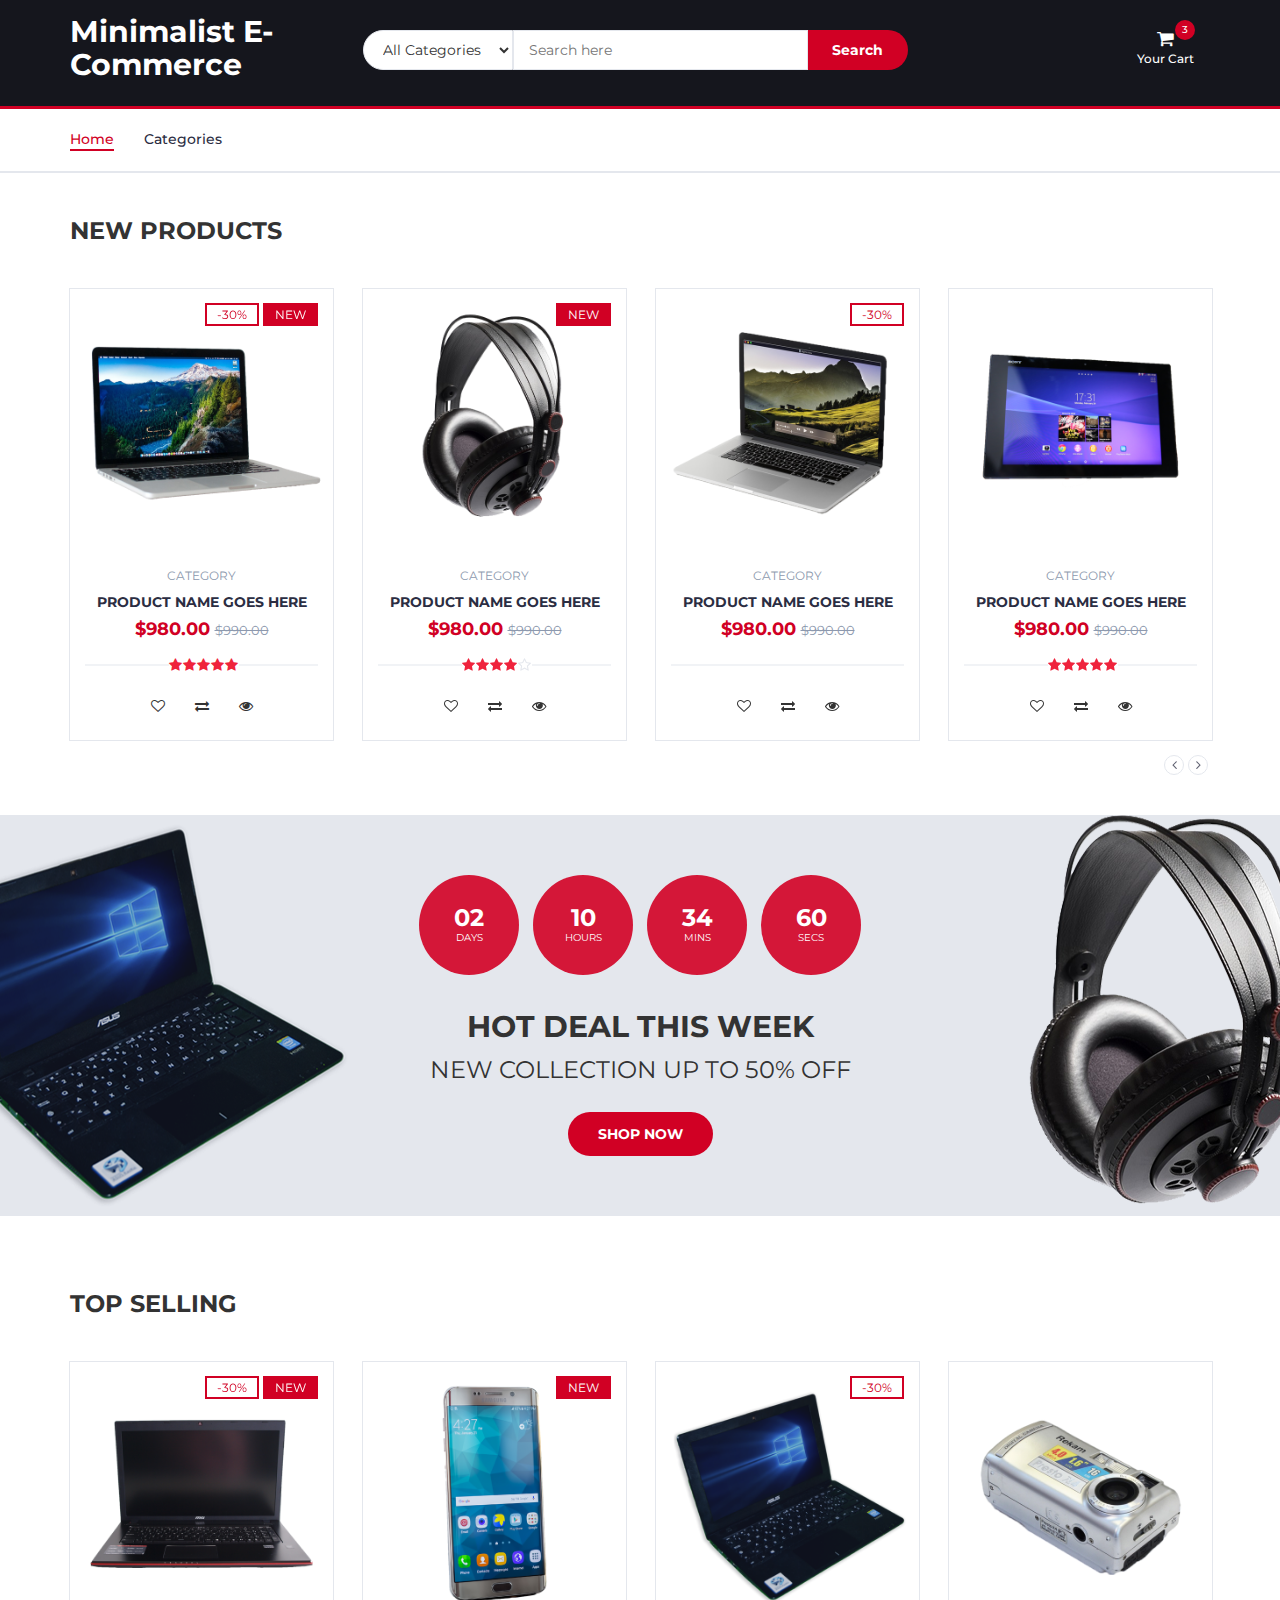
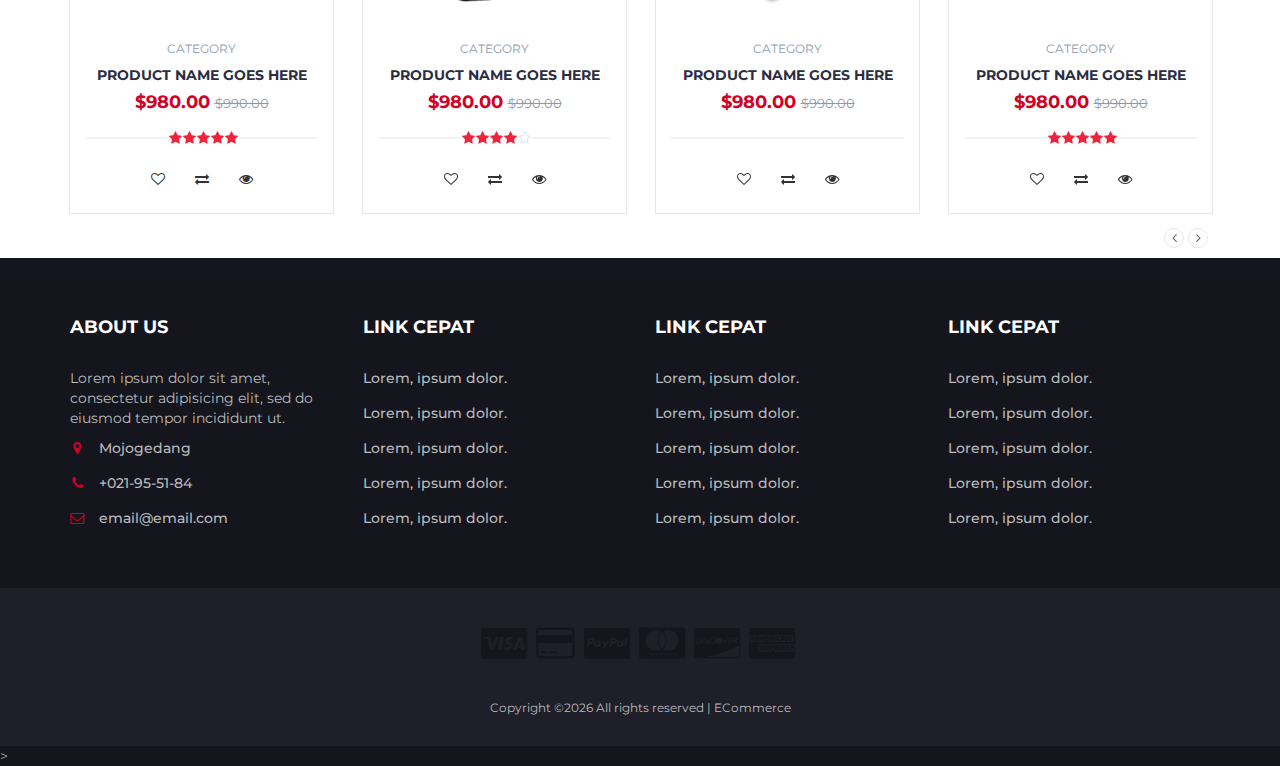
==== index.html @ a1a77f67 "Initial Projeect" ====
<!DOCTYPE html>
<html lang="en">
	<head>
		<meta charset="utf-8">
		<meta http-equiv="X-UA-Compatible" content="IE=edge">
		<meta name="viewport" content="width=device-width, initial-scale=1">
		<title>E-Commerce Web</title>
		<link href="https://fonts.googleapis.com/css?family=Montserrat:400,500,700" rel="stylesheet">
		<link type="text/css" rel="stylesheet" href="css/bootstrap.min.css"/>
		<link type="text/css" rel="stylesheet" href="css/slick.css"/>
		<link type="text/css" rel="stylesheet" href="css/slick-theme.css"/>
		<link type="text/css" rel="stylesheet" href="css/nouislider.min.css"/>
		<link rel="stylesheet" href="css/font-awesome.min.css">
		<link type="text/css" rel="stylesheet" href="css/style.css"/>
  </head>
	<body>
		<header>
			<div id="header">
				<div class="container">
					<div class="row">
						<div class="col-md-3">
							<div class="header-logo">
								<a href="#" class="logo text-white" style="color: white;">
										<h2 class="text-white">Minimalist E-Commerce</h2>
								</a>
							</div>
						</div>
						<div class="col-md-6">
							<div class="header-search">
								<form>
									<select class="input-select">
										<option value="0">All Categories</option>
										<option value="1">Category 01</option>
										<option value="1">Category 02</option>
									</select>
									<input class="input" placeholder="Search here">
									<button class="search-btn">Search</button>
								</form>
							</div>
						</div>

						<div class="col-md-3 clearfix">
							<div class="header-ctn">
								<!-- Cart -->
								<div class="dropdown">
									<a class="dropdown-toggle" data-toggle="dropdown" aria-expanded="true">
										<i class="fa fa-shopping-cart"></i>
										<span>Your Cart</span>
										<div class="qty">3</div>
									</a>
									<div class="cart-dropdown">
										<div class="cart-list">
											<div class="product-widget">
												<div class="product-img">
													<img src="./img/product01.png" alt="">
												</div>
												<div class="product-body">
													<h3 class="product-name"><a href="#">product name goes here</a></h3>
													<h4 class="product-price"><span class="qty">1x</span>$980.00</h4>
												</div>
												<button class="delete"><i class="fa fa-close"></i></button>
											</div>

											<div class="product-widget">
												<div class="product-img">
													<img src="./img/product02.png" alt="">
												</div>
												<div class="product-body">
													<h3 class="product-name"><a href="#">product name goes here</a></h3>
													<h4 class="product-price"><span class="qty">3x</span>$980.00</h4>
												</div>
												<button class="delete"><i class="fa fa-close"></i></button>
											</div>
										</div>
										<div class="cart-summary">
											<small>3 Item(s) selected</small>
											<h5>SUBTOTAL: $2940.00</h5>
										</div>
										<div class="cart-btns">
											<a href="#">View Cart</a>
											<a href="#">Checkout  <i class="fa fa-arrow-circle-right"></i></a>
										</div>
									</div>
								</div>
								<div class="menu-toggle">
									<a href="#">
										<i class="fa fa-bars"></i>
										<span>Menu</span>
									</a>
								</div>
							</div>
						</div>
					</div>
				</div>
			</div>
		</header>


		<nav id="navigation">
			<div class="container">
				<div id="responsive-nav">
					<ul class="main-nav nav navbar-nav">
						<li class="active"><a href="#">Home</a></li>
						<li><a href="#">Categories</a></li>
					</ul>
				</div>
			</div>
		</nav>
		<div class="section">
			<div class="container">
				<div class="row">
				<div class="col-md-12">
						<div class="section-title">
							<h3 class="title">New Products</h3>
						</div>
					</div>
					<div class="col-md-12">
						<div class="row">
							<div class="products-tabs">
								<div id="tab1" class="tab-pane active">
									<div class="products-slick" data-nav="#slick-nav-1">
										<div class="product">
											<div class="product-img">
												<img src="./img/product01.png" alt="">
												<div class="product-label">
													<span class="sale">-30%</span>
													<span class="new">NEW</span>
												</div>
											</div>
											<div class="product-body">
												<p class="product-category">Category</p>
												<h3 class="product-name"><a href="#">product name goes here</a></h3>
												<h4 class="product-price">$980.00 <del class="product-old-price">$990.00</del></h4>
												<div class="product-rating">
													<i class="fa fa-star"></i>
													<i class="fa fa-star"></i>
													<i class="fa fa-star"></i>
													<i class="fa fa-star"></i>
													<i class="fa fa-star"></i>
												</div>
												<div class="product-btns">
													<button class="add-to-wishlist"><i class="fa fa-heart-o"></i><span class="tooltipp">add to wishlist</span></button>
													<button class="add-to-compare"><i class="fa fa-exchange"></i><span class="tooltipp">add to compare</span></button>
													<button class="quick-view"><i class="fa fa-eye"></i><span class="tooltipp">quick view</span></button>
												</div>
											</div>
											<div class="add-to-cart">
												<button class="add-to-cart-btn"><i class="fa fa-shopping-cart"></i> add to cart</button>
											</div>
										</div>
										<!-- /product -->

										<!-- product -->
										<div class="product">
											<div class="product-img">
												<img src="./img/product02.png" alt="">
												<div class="product-label">
													<span class="new">NEW</span>
												</div>
											</div>
											<div class="product-body">
												<p class="product-category">Category</p>
												<h3 class="product-name"><a href="#">product name goes here</a></h3>
												<h4 class="product-price">$980.00 <del class="product-old-price">$990.00</del></h4>
												<div class="product-rating">
													<i class="fa fa-star"></i>
													<i class="fa fa-star"></i>
													<i class="fa fa-star"></i>
													<i class="fa fa-star"></i>
													<i class="fa fa-star-o"></i>
												</div>
												<div class="product-btns">
													<button class="add-to-wishlist"><i class="fa fa-heart-o"></i><span class="tooltipp">add to wishlist</span></button>
													<button class="add-to-compare"><i class="fa fa-exchange"></i><span class="tooltipp">add to compare</span></button>
													<button class="quick-view"><i class="fa fa-eye"></i><span class="tooltipp">quick view</span></button>
												</div>
											</div>
											<div class="add-to-cart">
												<button class="add-to-cart-btn"><i class="fa fa-shopping-cart"></i> add to cart</button>
											</div>
										</div>
										<!-- /product -->

										<!-- product -->
										<div class="product">
											<div class="product-img">
												<img src="./img/product03.png" alt="">
												<div class="product-label">
													<span class="sale">-30%</span>
												</div>
											</div>
											<div class="product-body">
												<p class="product-category">Category</p>
												<h3 class="product-name"><a href="#">product name goes here</a></h3>
												<h4 class="product-price">$980.00 <del class="product-old-price">$990.00</del></h4>
												<div class="product-rating">
												</div>
												<div class="product-btns">
													<button class="add-to-wishlist"><i class="fa fa-heart-o"></i><span class="tooltipp">add to wishlist</span></button>
													<button class="add-to-compare"><i class="fa fa-exchange"></i><span class="tooltipp">add to compare</span></button>
													<button class="quick-view"><i class="fa fa-eye"></i><span class="tooltipp">quick view</span></button>
												</div>
											</div>
											<div class="add-to-cart">
												<button class="add-to-cart-btn"><i class="fa fa-shopping-cart"></i> add to cart</button>
											</div>
										</div>
										<!-- /product -->

										<!-- product -->
										<div class="product">
											<div class="product-img">
												<img src="./img/product04.png" alt="">
											</div>
											<div class="product-body">
												<p class="product-category">Category</p>
												<h3 class="product-name"><a href="#">product name goes here</a></h3>
												<h4 class="product-price">$980.00 <del class="product-old-price">$990.00</del></h4>
												<div class="product-rating">
													<i class="fa fa-star"></i>
													<i class="fa fa-star"></i>
													<i class="fa fa-star"></i>
													<i class="fa fa-star"></i>
													<i class="fa fa-star"></i>
												</div>
												<div class="product-btns">
													<button class="add-to-wishlist"><i class="fa fa-heart-o"></i><span class="tooltipp">add to wishlist</span></button>
													<button class="add-to-compare"><i class="fa fa-exchange"></i><span class="tooltipp">add to compare</span></button>
													<button class="quick-view"><i class="fa fa-eye"></i><span class="tooltipp">quick view</span></button>
												</div>
											</div>
											<div class="add-to-cart">
												<button class="add-to-cart-btn"><i class="fa fa-shopping-cart"></i> add to cart</button>
											</div>
										</div>
										<!-- /product -->

										<!-- product -->
										<div class="product">
											<div class="product-img">
												<img src="./img/product05.png" alt="">
											</div>
											<div class="product-body">
												<p class="product-category">Category</p>
												<h3 class="product-name"><a href="#">product name goes here</a></h3>
												<h4 class="product-price">$980.00 <del class="product-old-price">$990.00</del></h4>
												<div class="product-rating">
													<i class="fa fa-star"></i>
													<i class="fa fa-star"></i>
													<i class="fa fa-star"></i>
													<i class="fa fa-star"></i>
													<i class="fa fa-star"></i>
												</div>
												<div class="product-btns">
													<button class="add-to-wishlist"><i class="fa fa-heart-o"></i><span class="tooltipp">add to wishlist</span></button>
													<button class="add-to-compare"><i class="fa fa-exchange"></i><span class="tooltipp">add to compare</span></button>
													<button class="quick-view"><i class="fa fa-eye"></i><span class="tooltipp">quick view</span></button>
												</div>
											</div>
											<div class="add-to-cart">
												<button class="add-to-cart-btn"><i class="fa fa-shopping-cart"></i> add to cart</button>
											</div>
										</div>
										<!-- /product -->
									</div>
									<div id="slick-nav-1" class="products-slick-nav"></div>
								</div>
							</div>
						</div>
					</div>
				</div>
			</div>
		</div>
		<!-- /SECTION -->

		<div id="hot-deal" class="section">
			<div class="container">
				<!-- row -->
				<div class="row">
					<div class="col-md-12">
						<div class="hot-deal">
							<ul class="hot-deal-countdown">
								<li>
									<div>
										<h3>02</h3>
										<span>Days</span>
									</div>
								</li>
								<li>
									<div>
										<h3>10</h3>
										<span>Hours</span>
									</div>
								</li>
								<li>
									<div>
										<h3>34</h3>
										<span>Mins</span>
									</div>
								</li>
								<li>
									<div>
										<h3>60</h3>
										<span>Secs</span>
									</div>
								</li>
							</ul>
							<h2 class="text-uppercase">hot deal this week</h2>
							<p>New Collection Up to 50% OFF</p>
							<a class="primary-btn cta-btn" href="#">Shop now</a>
						</div>
					</div>
				</div>
			</div>
			</div>
	
		<div class="section">
			<div class="container">
				<div class="row">
				<div class="col-md-12">
						<div class="section-title">
							<h3 class="title">Top selling</h3>
						</div>
					</div>
					<div class="col-md-12">
						<div class="row">
							<div class="products-tabs">
								<!-- tab -->
								<div id="tab2" class="tab-pane fade in active">
									<div class="products-slick" data-nav="#slick-nav-2">
										<!-- product -->
										<div class="product">
											<div class="product-img">
												<img src="./img/product06.png" alt="">
												<div class="product-label">
													<span class="sale">-30%</span>
													<span class="new">NEW</span>
												</div>
											</div>
											<div class="product-body">
												<p class="product-category">Category</p>
												<h3 class="product-name"><a href="#">product name goes here</a></h3>
												<h4 class="product-price">$980.00 <del class="product-old-price">$990.00</del></h4>
												<div class="product-rating">
													<i class="fa fa-star"></i>
													<i class="fa fa-star"></i>
													<i class="fa fa-star"></i>
													<i class="fa fa-star"></i>
													<i class="fa fa-star"></i>
												</div>
												<div class="product-btns">
													<button class="add-to-wishlist"><i class="fa fa-heart-o"></i><span class="tooltipp">add to wishlist</span></button>
													<button class="add-to-compare"><i class="fa fa-exchange"></i><span class="tooltipp">add to compare</span></button>
													<button class="quick-view"><i class="fa fa-eye"></i><span class="tooltipp">quick view</span></button>
												</div>
											</div>
											<div class="add-to-cart">
												<button class="add-to-cart-btn"><i class="fa fa-shopping-cart"></i> add to cart</button>
											</div>
										</div>
										<!-- /product -->

										<!-- product -->
										<div class="product">
											<div class="product-img">
												<img src="./img/product07.png" alt="">
												<div class="product-label">
													<span class="new">NEW</span>
												</div>
											</div>
											<div class="product-body">
												<p class="product-category">Category</p>
												<h3 class="product-name"><a href="#">product name goes here</a></h3>
												<h4 class="product-price">$980.00 <del class="product-old-price">$990.00</del></h4>
												<div class="product-rating">
													<i class="fa fa-star"></i>
													<i class="fa fa-star"></i>
													<i class="fa fa-star"></i>
													<i class="fa fa-star"></i>
													<i class="fa fa-star-o"></i>
												</div>
												<div class="product-btns">
													<button class="add-to-wishlist"><i class="fa fa-heart-o"></i><span class="tooltipp">add to wishlist</span></button>
													<button class="add-to-compare"><i class="fa fa-exchange"></i><span class="tooltipp">add to compare</span></button>
													<button class="quick-view"><i class="fa fa-eye"></i><span class="tooltipp">quick view</span></button>
												</div>
											</div>
											<div class="add-to-cart">
												<button class="add-to-cart-btn"><i class="fa fa-shopping-cart"></i> add to cart</button>
											</div>
										</div>
										<!-- /product -->

										<!-- product -->
										<div class="product">
											<div class="product-img">
												<img src="./img/product08.png" alt="">
												<div class="product-label">
													<span class="sale">-30%</span>
												</div>
											</div>
											<div class="product-body">
												<p class="product-category">Category</p>
												<h3 class="product-name"><a href="#">product name goes here</a></h3>
												<h4 class="product-price">$980.00 <del class="product-old-price">$990.00</del></h4>
												<div class="product-rating">
												</div>
												<div class="product-btns">
													<button class="add-to-wishlist"><i class="fa fa-heart-o"></i><span class="tooltipp">add to wishlist</span></button>
													<button class="add-to-compare"><i class="fa fa-exchange"></i><span class="tooltipp">add to compare</span></button>
													<button class="quick-view"><i class="fa fa-eye"></i><span class="tooltipp">quick view</span></button>
												</div>
											</div>
											<div class="add-to-cart">
												<button class="add-to-cart-btn"><i class="fa fa-shopping-cart"></i> add to cart</button>
											</div>
										</div>
										<!-- /product -->

										<!-- product -->
										<div class="product">
											<div class="product-img">
												<img src="./img/product09.png" alt="">
											</div>
											<div class="product-body">
												<p class="product-category">Category</p>
												<h3 class="product-name"><a href="#">product name goes here</a></h3>
												<h4 class="product-price">$980.00 <del class="product-old-price">$990.00</del></h4>
												<div class="product-rating">
													<i class="fa fa-star"></i>
													<i class="fa fa-star"></i>
													<i class="fa fa-star"></i>
													<i class="fa fa-star"></i>
													<i class="fa fa-star"></i>
												</div>
												<div class="product-btns">
													<button class="add-to-wishlist"><i class="fa fa-heart-o"></i><span class="tooltipp">add to wishlist</span></button>
													<button class="add-to-compare"><i class="fa fa-exchange"></i><span class="tooltipp">add to compare</span></button>
													<button class="quick-view"><i class="fa fa-eye"></i><span class="tooltipp">quick view</span></button>
												</div>
											</div>
											<div class="add-to-cart">
												<button class="add-to-cart-btn"><i class="fa fa-shopping-cart"></i> add to cart</button>
											</div>
										</div>
										<!-- /product -->

										<!-- product -->
										<div class="product">
											<div class="product-img">
												<img src="./img/product01.png" alt="">
											</div>
											<div class="product-body">
												<p class="product-category">Category</p>
												<h3 class="product-name"><a href="#">product name goes here</a></h3>
												<h4 class="product-price">$980.00 <del class="product-old-price">$990.00</del></h4>
												<div class="product-rating">
													<i class="fa fa-star"></i>
													<i class="fa fa-star"></i>
													<i class="fa fa-star"></i>
													<i class="fa fa-star"></i>
													<i class="fa fa-star"></i>
												</div>
												<div class="product-btns">
													<button class="add-to-wishlist"><i class="fa fa-heart-o"></i><span class="tooltipp">add to wishlist</span></button>
													<button class="add-to-compare"><i class="fa fa-exchange"></i><span class="tooltipp">add to compare</span></button>
													<button class="quick-view"><i class="fa fa-eye"></i><span class="tooltipp">quick view</span></button>
												</div>
											</div>
											<div class="add-to-cart">
												<button class="add-to-cart-btn"><i class="fa fa-shopping-cart"></i> add to cart</button>
											</div>
										</div>
									</div>
									<div id="slick-nav-2" class="products-slick-nav"></div>
								</div>
							</div>
						</div>
					</div>
				</div>
			</div>
		</div>
	

		<!-- FOOTER -->
		<footer id="footer">
			<div class="section">
				<div class="container">
					<div class="row">
						<div class="col-md-3 col-xs-6">
							<div class="footer">
								<h3 class="footer-title">About Us</h3>
								<p>Lorem ipsum dolor sit amet, consectetur adipisicing elit, sed do eiusmod tempor incididunt ut.</p>
								<ul class="footer-links">
									<li><a href="#"><i class="fa fa-map-marker"></i>Mojogedang</a></li>
									<li><a href="#"><i class="fa fa-phone"></i>+021-95-51-84</a></li>
									<li><a href="#"><i class="fa fa-envelope-o"></i>email@email.com</a></li>
								</ul>
							</div>
						</div>

						<div class="col-md-3 col-xs-6">
							<div class="footer">
								<h3 class="footer-title">Link Cepat</h3>
								<ul class="footer-links">
									<li><a href="#">Lorem, ipsum dolor.</a></li>
									<li><a href="#">Lorem, ipsum dolor.</a></li>
									<li><a href="#">Lorem, ipsum dolor.</a></li>
									<li><a href="#">Lorem, ipsum dolor.</a></li>
									<li><a href="#">Lorem, ipsum dolor.</a></li>
								</ul>
							</div>
						</div>

						<div class="clearfix visible-xs"></div>

						<div class="col-md-3 col-xs-6">
							<div class="footer">
								<h3 class="footer-title">Link Cepat</h3>
								<ul class="footer-links">
									<li><a href="#">Lorem, ipsum dolor.</a></li>
									<li><a href="#">Lorem, ipsum dolor.</a></li>
									<li><a href="#">Lorem, ipsum dolor.</a></li>
									<li><a href="#">Lorem, ipsum dolor.</a></li>
									<li><a href="#">Lorem, ipsum dolor.</a></li>
								</ul>
							</div>
						</div>

						<div class="col-md-3 col-xs-6">
							<div class="footer">
								<h3 class="footer-title">Link Cepat</h3>
								<ul class="footer-links">
									<li><a href="#">Lorem, ipsum dolor.</a></li>
									<li><a href="#">Lorem, ipsum dolor.</a></li>
									<li><a href="#">Lorem, ipsum dolor.</a></li>
									<li><a href="#">Lorem, ipsum dolor.</a></li>
									<li><a href="#">Lorem, ipsum dolor.</a></li>
								</ul>
							</div>
						</div>
					</div>
				</div>
				</div>
			<div id="bottom-footer" class="section">
				<div class="container">
					<div class="row">
						<div class="col-md-12 text-center">
							<ul class="footer-payments">
								<li><a href="#"><i class="fa fa-cc-visa"></i></a></li>
								<li><a href="#"><i class="fa fa-credit-card"></i></a></li>
								<li><a href="#"><i class="fa fa-cc-paypal"></i></a></li>
								<li><a href="#"><i class="fa fa-cc-mastercard"></i></a></li>
								<li><a href="#"><i class="fa fa-cc-discover"></i></a></li>
								<li><a href="#"><i class="fa fa-cc-amex"></i></a></li>
							</ul>
							<span class="copyright">
								Copyright &copy;<script>document.write(new Date().getFullYear());</script> All rights reserved | ECommerce</a>
							</span>
						</div>
					</div>
				</div>
			</div>>
		</footer>
	
		<!-- jQuery Plugins -->
		<script src="js/jquery.min.js"></script>
		<script src="js/bootstrap.min.js"></script>
		<script src="js/slick.min.js"></script>
		<script src="js/nouislider.min.js"></script>
		<script src="js/jquery.zoom.min.js"></script>
		<script src="js/main.js"></script>
	</body>
</html>
---- css/nouislider.min.css ----
/*! nouislider - 10.0.0 - 2017-05-28 14:52:48 */.noUi-target,.noUi-target *{-webkit-touch-callout:none;-webkit-tap-highlight-color:transparent;-webkit-user-select:none;-ms-touch-action:none;touch-action:none;-ms-user-select:none;-moz-user-select:none;user-select:none;-moz-box-sizing:border-box;box-sizing:border-box}.noUi-target{position:relative;direction:ltr}.noUi-base{width:100%;height:100%;position:relative;z-index:1}.noUi-connect{position:absolute;right:0;top:0;left:0;bottom:0}.noUi-origin{position:absolute;height:0;width:0}.noUi-handle{position:relative;z-index:1}.noUi-state-tap .noUi-connect,.noUi-state-tap .noUi-origin{-webkit-transition:top .3s,right .3s,bottom .3s,left .3s;transition:top .3s,right .3s,bottom .3s,left .3s}.noUi-state-drag *{cursor:inherit!important}.noUi-base,.noUi-handle{-webkit-transform:translate3d(0,0,0);transform:translate3d(0,0,0)}.noUi-horizontal{height:18px}.noUi-horizontal .noUi-handle{width:34px;height:28px;left:-17px;top:-6px}.noUi-vertical{width:18px}.noUi-vertical .noUi-handle{width:28px;height:34px;left:-6px;top:-17px}.noUi-target{background:#FAFAFA;border-radius:4px;border:1px solid #D3D3D3;box-shadow:inset 0 1px 1px #F0F0F0,0 3px 6px -5px #BBB}.noUi-connect{background:#3FB8AF;border-radius:4px;box-shadow:inset 0 0 3px rgba(51,51,51,.45);-webkit-transition:background 450ms;transition:background 450ms}.noUi-draggable{cursor:ew-resize}.noUi-vertical .noUi-draggable{cursor:ns-resize}.noUi-handle{border:1px solid #D9D9D9;border-radius:3px;background:#FFF;cursor:default;box-shadow:inset 0 0 1px #FFF,inset 0 1px 7px #EBEBEB,0 3px 6px -3px #BBB}.noUi-active{box-shadow:inset 0 0 1px #FFF,inset 0 1px 7px #DDD,0 3px 6px -3px #BBB}.noUi-handle:after,.noUi-handle:before{content:"";display:block;position:absolute;height:14px;width:1px;background:#E8E7E6;left:14px;top:6px}.noUi-handle:after{left:17px}.noUi-vertical .noUi-handle:after,.noUi-vertical .noUi-handle:before{width:14px;height:1px;left:6px;top:14px}.noUi-vertical .noUi-handle:after{top:17px}[disabled] .noUi-connect{background:#B8B8B8}[disabled] .noUi-handle,[disabled].noUi-handle,[disabled].noUi-target{cursor:not-allowed}.noUi-pips,.noUi-pips *{-moz-box-sizing:border-box;box-sizing:border-box}.noUi-pips{position:absolute;color:#999}.noUi-value{position:absolute;white-space:nowrap;text-align:center}.noUi-value-sub{color:#ccc;font-size:10px}.noUi-marker{position:absolute;background:#CCC}.noUi-marker-large,.noUi-marker-sub{background:#AAA}.noUi-pips-horizontal{padding:10px 0;height:80px;top:100%;left:0;width:100%}.noUi-value-horizontal{-webkit-transform:translate3d(-50%,50%,0);transform:translate3d(-50%,50%,0)}.noUi-marker-horizontal.noUi-marker{margin-left:-1px;width:2px;height:5px}.noUi-marker-horizontal.noUi-marker-sub{height:10px}.noUi-marker-horizontal.noUi-marker-large{height:15px}.noUi-pips-vertical{padding:0 10px;height:100%;top:0;left:100%}.noUi-value-vertical{-webkit-transform:translate3d(0,50%,0);transform:translate3d(0,50%,0);padding-left:25px}.noUi-marker-vertical.noUi-marker{width:5px;height:2px;margin-top:-1px}.noUi-marker-vertical.noUi-marker-sub{width:10px}.noUi-marker-vertical.noUi-marker-large{width:15px}.noUi-tooltip{display:block;position:absolute;border:1px solid #D9D9D9;border-radius:3px;background:#fff;color:#000;padding:5px;text-align:center;white-space:nowrap}.noUi-horizontal .noUi-tooltip{-webkit-transform:translate(-50%,0);transform:translate(-50%,0);left:50%;bottom:120%}.noUi-vertical .noUi-tooltip{-webkit-transform:translate(0,-50%);transform:translate(0,-50%);top:50%;right:120%}
---- css/style.css ----
body {
  font-family: 'Montserrat', sans-serif;
  font-weight: 400;
  color: #333;
}

h1, h2, h3, h4, h5, h6 {
  /* color: #2B2D42; */
  font-weight: 700;
  margin: 0 0 10px;
}

a {
  color: #2B2D42;
  font-weight: 500;
  -webkit-transition: 0.2s color;
  transition: 0.2s color;
}

a:hover, a:focus {
  color: #D10024;
  text-decoration: none;
  outline: none;
}

ul, ol {
  margin: 0;
  padding: 0;
  list-style: none
}

.primary-btn {
  display: inline-block;
  padding: 12px 30px;
  background-color: #D10024;
  border: none;
  border-radius: 40px;
  color: #FFF;
  text-transform: uppercase;
  font-weight: 700;
  text-align: center;
  -webkit-transition: 0.2s all;
  transition: 0.2s all;
}

.primary-btn:hover, .primary-btn:focus {
  opacity: 0.9;
  color: #FFF;
}

.input {
  height: 40px;
  padding: 0px 15px;
  border: 1px solid #E4E7ED;
  background-color: #FFF;
  width: 100%;
}

textarea.input {
  padding: 15px;
  min-height: 90px;
}

/*-- Number input --*/

.input-number {
  position: relative;
}

.input-number input[type="number"]::-webkit-inner-spin-button, .input-number input[type="number"]::-webkit-outer-spin-button {
  -webkit-appearance: none;
  margin: 0;
}

.input-number input[type="number"] {
  -moz-appearance: textfield;
  height: 40px;
  width: 100%;
  border: 1px solid #E4E7ED;
  background-color: #FFF;
  padding: 0px 35px 0px 15px;
}

.input-number .qty-up, .input-number .qty-down {
  position: absolute;
  display: block;
  width: 20px;
  height: 20px;
  border: 1px solid #E4E7ED;
  background-color: #FFF;
  text-align: center;
  font-weight: 700;
  cursor: pointer;
  -webkit-user-select: none;
  -moz-user-select: none;
  -ms-user-select: none;
  user-select: none;
}

.input-number .qty-up {
  right: 0;
  top: 0;
  border-bottom: 0px;
}

.input-number .qty-down {
  right: 0;
  bottom: 0;
}

.input-number .qty-up:hover, .input-number .qty-down:hover {
  background-color: #E4E7ED;
  color: #D10024;
}

/*-- Select input --*/

.input-select {
  padding: 0px 15px;
  background: #FFF;
  border: 1px solid #E4E7ED;
  height: 40px;
}

/*-- checkbox & radio input --*/

.input-radio, .input-checkbox {
  position: relative;
  display: block;
}

.input-radio input[type="radio"]:not(:checked), .input-radio input[type="radio"]:checked, .input-checkbox input[type="checkbox"]:not(:checked), .input-checkbox input[type="checkbox"]:checked {
  position: absolute;
  margin-left: -9999px;
  visibility: hidden;
}

.input-radio label, .input-checkbox label {
  font-weight: 500;
  min-height: 20px;
  padding-left: 20px;
  margin-bottom: 5px;
  cursor: pointer;
}

.input-radio input[type="radio"]+label span, .input-checkbox input[type="checkbox"]+label span {
  position: absolute;
  left: 0px;
  top: 4px;
  width: 14px;
  height: 14px;
  border: 2px solid #E4E7ED;
  background: #FFF;
}

.input-radio input[type="radio"]+label span {
  border-radius: 50%;
}

.input-radio input[type="radio"]+label span:after {
  content: "";
  position: absolute;
  left: 50%;
  top: 50%;
  -webkit-transform: translate(-50%, -50%) scale(0);
  -ms-transform: translate(-50%, -50%) scale(0);
  transform: translate(-50%, -50%) scale(0);
  background-color: #FFF;
  width: 4px;
  height: 4px;
  border-radius: 50%;
  opacity: 0;
  -webkit-transition: all 0.2s;
  transition: all 0.2s;
}

.input-checkbox input[type="checkbox"]+label span:after {
  content: '✔';
  position: absolute;
  top: -2px;
  left: 1px;
  font-size: 10px;
  color: #FFF;
  opacity: 0;
  -webkit-transform: scale(0);
  -ms-transform: scale(0);
  transform: scale(0);
  -webkit-transition: all 0.2s;
  transition: all 0.2s;
}

.input-radio input[type="radio"]:checked+label span, .input-checkbox input[type="checkbox"]:checked+label span {
  background-color: #D10024;
  border-color: #D10024;
}

.input-radio input[type="radio"]:checked+label span:after {
  opacity: 1;
  -webkit-transform: translate(-50%, -50%) scale(1);
  -ms-transform: translate(-50%, -50%) scale(1);
  transform: translate(-50%, -50%) scale(1);
}

.input-checkbox input[type="checkbox"]:checked+label span:after {
  opacity: 1;
  -webkit-transform: scale(1);
  -ms-transform: scale(1);
  transform: scale(1);
}

.input-radio .caption, .input-checkbox .caption {
  margin-top: 5px;
  max-height: 0;
  overflow: hidden;
  -webkit-transition: 0.3s max-height;
  transition: 0.3s max-height;
}

.input-radio input[type="radio"]:checked~.caption, .input-checkbox input[type="checkbox"]:checked~.caption {
  max-height: 800px;
}

/*----------------------------*\
	Section
\*----------------------------*/

.section {
  padding-top: 30px;
  padding-bottom: 30px;
}

.section-title {
  position: relative;
  margin-bottom: 30px;
  margin-top: 15px;
}

.section-title .title {
  display: inline-block;
  text-transform: uppercase;
  margin: 0px;
}

.section-title .section-nav {
  float: right;
}

.section-title .section-nav .section-tab-nav {
  display: inline-block;
}

.section-tab-nav li {
  display: inline-block;
  margin-right: 15px;
}

.section-tab-nav li:last-child {
  margin-right: 0px;
}

.section-tab-nav li a {
  font-weight: 700;
  color: #8D99AE;
}

.section-tab-nav li a:after {
  content: "";
  display: block;
  width: 0%;
  height: 2px;
  background-color: #D10024;
  -webkit-transition: 0.2s all;
  transition: 0.2s all;
}

.section-tab-nav li.active a {
  color: #D10024;
}

.section-tab-nav li a:hover:after, .section-tab-nav li a:focus:after, .section-tab-nav li.active a:after {
  width: 100%;
}

.section-title .section-nav .products-slick-nav {
  top: 0px;
  right: 0px;
}

/*----------------------------*\
	Breadcrumb
\*----------------------------*/

#breadcrumb {
  padding: 30px 0px;
  background: #FBFBFC;
  border-bottom: 1px solid #E4E7ED;
  margin-bottom: 30px;
}

#breadcrumb .breadcrumb-header {
  display: inline-block;
  margin-top: 0px;
  margin-bottom: 0px;
  margin-right: 15px;
  text-transform: uppercase;
}

#breadcrumb .breadcrumb-tree {
  display: inline-block;
}

#breadcrumb .breadcrumb-tree li {
  display: inline-block;
  font-size: 12px;
  font-weight: 500;
  text-transform: uppercase;
}

#breadcrumb .breadcrumb-tree li+li {
  margin-left: 10px;
}

#breadcrumb .breadcrumb-tree li+li:before {
  content: '/';
  display: inline-block;
  color: #8D99AE;
  margin-right: 10px;
}

#breadcrumb .breadcrumb-tree li a {
  color: #8D99AE;
}

#breadcrumb .breadcrumb-tree li a:hover {
  color: #D10024;
}

/*=========================================================
	02 -> HEADER
===========================================================*/

/*----------------------------*\
	Top header
\*----------------------------*/

#top-header {
  padding-top: 10px;
  padding-bottom: 10px;
  background-color: #1E1F29;
}

.header-links li {
  display: inline-block;
  margin-right: 15px;
  font-size: 12px;
}

.header-links li:last-child {
  margin-right: 0px;
}

.header-links li a {
  color: #FFF;
}

.header-links li a:hover {
  color: #D10024;
}

.header-links li i {
  color: #D10024;
  margin-right: 5px;
}

/*----------------------------*\
	Logo
\*----------------------------*/

#header {
  padding-top: 15px;
  padding-bottom: 15px;
  background-color: #15161D;
}

.header-logo {
  float: left;
}

.header-logo .logo img {
  display: block;
}

/*----------------------------*\
	Search
\*----------------------------*/

.header-search {
  padding: 15px 0px;
}

.header-search form {
  position: relative;
}

.header-search form .input-select {
  margin-right: -4px;
  border-radius: 40px 0px 0px 40px;
}

.header-search form .input {
  width: calc(100% - 260px);
  margin-right: -4px;
}

.header-search form .search-btn {
  height: 40px;
  width: 100px;
  background: #D10024;
  color: #FFF;
  font-weight: 700;
  border: none;
  border-radius: 0px 40px 40px 0px;
}

/*----------------------------*\
	Cart
\*----------------------------*/

.header-ctn {
  float: right;
  padding: 15px 0px;
}

.header-ctn>div {
  display: inline-block;
}

.header-ctn>div+div {
  margin-left: 15px;
}

.header-ctn>div>a {
  display: block;
  position: relative;
  width: 90px;
  text-align: center;
  color: #FFF;
}

.header-ctn>div>a>i {
  display: block;
  font-size: 18px;
}

.header-ctn>div>a>span {
  font-size: 12px;
}

.header-ctn>div>a>.qty {
  position: absolute;
  right: 15px;
  top: -10px;
  width: 20px;
  height: 20px;
  line-height: 20px;
  text-align: center;
  border-radius: 50%;
  font-size: 10px;
  color: #FFF;
  background-color: #D10024;
}

.header-ctn .menu-toggle {
  display: none;
}

.cart-dropdown {
  position: absolute;
  width: 300px;
  background: #FFF;
  padding: 15px;
  -webkit-box-shadow: 0px 0px 0px 2px #E4E7ED;
  box-shadow: 0px 0px 0px 2px #E4E7ED;
  z-index: 99;
  right: 0;
  opacity: 0;
  visibility: hidden;
}

.dropdown.open>.cart-dropdown {
  opacity: 1;
  visibility: visible;
}

.cart-dropdown .cart-list {
  max-height: 180px;
  overflow-y: scroll;
  margin-bottom: 15px;
}

.cart-dropdown .cart-list .product-widget {
  padding: 0px;
  -webkit-box-shadow: none;
  box-shadow: none;
}

.cart-dropdown .cart-list .product-widget:last-child {
  margin-bottom: 0px;
}

.cart-dropdown .cart-list .product-widget .product-img {
  left: 0px;
  top: 0px;
}

.cart-dropdown .cart-list .product-widget .product-body .product-price {
  color: #2B2D42;
}

.cart-dropdown .cart-btns {
  margin: 0px -17px -17px;
}

.cart-dropdown .cart-btns>a {
  display: inline-block;
  width: calc(50% - 0px);
  padding: 12px;
  background-color: #D10024;
  color: #FFF;
  text-align: center;
  font-weight: 700;
  -webkit-transition: 0.2s all;
  transition: 0.2s all;
}

.cart-dropdown .cart-btns>a:first-child {
  margin-right: -4px;
  background-color: #1e1f29;
}

.cart-dropdown .cart-btns>a:hover {
  opacity: 0.9;
}

.cart-dropdown .cart-summary {
  border-top: 1px solid #E4E7ED;
  padding-top: 15px;
  padding-bottom: 15px;
}

/*=========================================================
	03 -> Navigation
===========================================================*/

#navigation {
  background: #FFF;
  border-bottom: 2px solid #E4E7ED;
  border-top: 3px solid #D10024;
}

/*----------------------------*\
	Main nav
\*----------------------------*/

.main-nav>li+li {
  margin-left: 30px
}

.main-nav>li>a {
  padding: 20px 0px;
}

.main-nav>li>a:hover, .main-nav>li>a:focus, .main-nav>li.active>a {
  color: #D10024;
  background-color: transparent;
}

.main-nav>li>a:after {
  content: "";
  display: block;
  width: 0%;
  height: 2px;
  background-color: #D10024;
  -webkit-transition: 0.2s all;
  transition: 0.2s all;
}

.main-nav>li>a:hover:after, .main-nav>li>a:focus:after, .main-nav>li.active>a:after {
  width: 100%;
}

.header-ctn li.nav-toggle {
  display: none;
}

/*----------------------------*\
	responsive nav
\*----------------------------*/

@media only screen and (max-width: 991px) {
  .header-ctn .menu-toggle {
    display: inline-block;
  }
  #responsive-nav {
    position: fixed;
    left: 0;
    top: 0;
    background: #15161D;
    height: 100vh;
    max-width: 250px;
    width: 0%;
    overflow: hidden;
    z-index: 22;
    padding-top: 60px;
    -webkit-transform: translateX(-100%);
    -ms-transform: translateX(-100%);
    transform: translateX(-100%);
    -webkit-transition: 0.2s all;
    transition: 0.2s all;
  }
  #responsive-nav.active {
    -webkit-transform: translateX(0%);
    -ms-transform: translateX(0%);
    transform: translateX(0%);
    width: 100%;
  }
  .main-nav {
    margin: 0px;
    float: none;
  }
  .main-nav>li {
    display: block;
    float: none;
  }
  .main-nav>li+li {
    margin-left: 0px;
  }
  .main-nav>li>a {
    padding: 15px;
    color: #FFF;
  }
}

/*=========================================================
	04 -> CATEGORY SHOP
===========================================================*/

.shop {
  position: relative;
  overflow: hidden;
  margin: 15px 0px;
}

.shop:before {
  content: "";
  position: absolute;
  top: 0;
  bottom: 0;
  left: 0px;
  width: 60%;
  background: #D10024;
  opacity: 0.9;
  -webkit-transform: skewX(-45deg);
  -ms-transform: skewX(-45deg);
  transform: skewX(-45deg);
}

.shop:after {
  content: "";
  position: absolute;
  top: 0;
  bottom: 0;
  left: 1px;
  width: 100%;
  background: #D10024;
  opacity: 0.9;
  -webkit-transform: skewX(-45deg) translateX(-100%);
  -ms-transform: skewX(-45deg) translateX(-100%);
  transform: skewX(-45deg) translateX(-100%);
}

.shop .shop-img {
  position: relative;
  background-color: #E4E7ED;
  z-index: -1;
}

.shop .shop-img>img {
  width: 100%;
  -webkit-transition: 0.2s all;
  transition: 0.2s all;
}

.shop:hover .shop-img>img {
  -webkit-transform: scale(1.1);
  -ms-transform: scale(1.1);
  transform: scale(1.1);
}

.shop .shop-body {
  position: absolute;
  top: 0;
  width: 75%;
  padding: 30px;
  z-index: 10;
}

.shop .shop-body h3 {
  color: #FFF;
}

.shop .shop-body .cta-btn {
  color: #FFF;
  text-transform: uppercase;
}

/*=========================================================
	05 -> HOT DEAL
===========================================================*/

#hot-deal.section {
  padding: 60px 0px;
  margin: 30px 0px;
  background-color: #E4E7ED;
  background-image: url('../img/hotdeal.png');
  background-position: center;
  background-repeat: no-repeat;
}

.hot-deal {
  text-align: center;
}

.hot-deal .hot-deal-countdown {
  margin-bottom: 30px;
}

.hot-deal .hot-deal-countdown>li {
  position: relative;
  display: inline-block;
  width: 100px;
  height: 100px;
  background: #D10024e6;
  text-align: center;
  border-radius: 50%;
  margin: 0px 5px;
}

.hot-deal .hot-deal-countdown>li>div {
  position: absolute;
  left: 0;
  right: 0;
  top: 50%;
  -webkit-transform: translateY(-50%);
  -ms-transform: translateY(-50%);
  transform: translateY(-50%);
}

.hot-deal .hot-deal-countdown>li>div h3 {
  color: #FFF;
  margin-bottom: 0px;
}

.hot-deal .hot-deal-countdown>li>div span {
  display: block;
  font-size: 10px;
  text-transform: uppercase;
  color: #FFF;
}

.hot-deal p {
  text-transform: uppercase;
  font-size: 24px;
}

.hot-deal .cta-btn {
  margin-top: 15px;
}

/*=========================================================
	06 -> PRODUCT
===========================================================*/

/*----------------------------*\
	product
\*----------------------------*/

.product {
  position: relative;
  margin: 15px 0px;
  -webkit-box-shadow: 0px 0px 0px 0px #E4E7ED, 0px 0px 0px 1px #E4E7ED;
  box-shadow: 0px 0px 0px 0px #E4E7ED, 0px 0px 0px 1px #E4E7ED;
  -webkit-transition: 0.2s all;
  transition: 0.2s all;
}

.product:hover {
  -webkit-box-shadow: 0px 0px 6px 0px #E4E7ED, 0px 0px 0px 2px #D10024;
  box-shadow: 0px 0px 6px 0px #E4E7ED, 0px 0px 0px 2px #D10024;
}

.product .product-img {
  position: relative;
}

.product .product-img>img {
  width: 100%;
}

.product .product-img .product-label {
  position: absolute;
  top: 15px;
  right: 15px;
}

.product .product-img .product-label>span {
  border: 2px solid;
  padding: 2px 10px;
  font-size: 12px;
}

.product .product-img .product-label>span.sale {
  background-color: #FFF;
  border-color: #D10024;
  color: #D10024;
}

.product .product-img .product-label>span.new {
  background-color: #D10024;
  border-color: #D10024;
  color: #FFF;
}

.product .product-body {
  position: relative;
  padding: 15px;
  background-color: #FFF;
  text-align: center;
  z-index: 20;
}

.product .product-body .product-category {
  text-transform: uppercase;
  font-size: 12px;
  color: #8D99AE;
}

.product .product-body .product-name {
  text-transform: uppercase;
  font-size: 14px;
}

.product .product-body .product-name>a {
  font-weight: 700;
}

.product .product-body .product-name>a:hover, .product .product-body .product-name>a:focus {
  color: #D10024;
}

.product .product-body .product-price {
  color: #D10024;
  font-size: 18px;
}

.product .product-body .product-price .product-old-price {
  font-size: 70%;
  font-weight: 400;
  color: #8D99AE;
}

.product .product-body .product-rating {
  position: relative;
  margin: 15px 0px 10px;
  height: 20px;
}

.product .product-body .product-rating>i {
  position: relative;
  width: 14px;
  margin-right: -4px;
  background: #FFF;
  color: #E4E7ED;
  z-index: 10;
}

.product .product-body .product-rating>i.fa-star {
  color: #ef233c;
}

.product .product-body .product-rating:after {
  content: "";
  position: absolute;
  top: 50%;
  left: 0;
  right: 0;
  -webkit-transform: translateY(-50%);
  -ms-transform: translateY(-50%);
  transform: translateY(-50%);
  height: 1px;
  background-color: #E4E7ED;
}

.product .product-body .product-btns>button {
  position: relative;
  width: 40px;
  height: 40px;
  line-height: 40px;
  background: transparent;
  border: none;
  -webkit-transition: 0.2s all;
  transition: 0.2s all;
}

.product .product-body .product-btns>button:hover {
  background-color: #E4E7ED;
  color: #D10024;
  border-radius: 50%;
}

.product .product-body .product-btns>button .tooltipp {
  position: absolute;
  bottom: 100%;
  left: 50%;
  -webkit-transform: translate(-50%, -15px);
  -ms-transform: translate(-50%, -15px);
  transform: translate(-50%, -15px);
  width: 150px;
  padding: 10px;
  font-size: 12px;
  line-height: 10px;
  background: #1e1f29;
  color: #FFF;
  text-transform: uppercase;
  z-index: 10;
  opacity: 0;
  visibility: hidden;
  -webkit-transition: 0.2s all;
  transition: 0.2s all;
}

.product .product-body .product-btns>button:hover .tooltipp {
  opacity: 1;
  visibility: visible;
  -webkit-transform: translate(-50%, -5px);
  -ms-transform: translate(-50%, -5px);
  transform: translate(-50%, -5px);
}

.product .add-to-cart {
  position: absolute;
  left: 1px;
  right: 1px;
  bottom: 1px;
  padding: 15px;
  background: #1e1f29;
  text-align: center;
  -webkit-transform: translateY(0%);
  -ms-transform: translateY(0%);
  transform: translateY(0%);
  -webkit-transition: 0.2s all;
  transition: 0.2s all;
  z-index: 2;
}

.product:hover .add-to-cart {
  -webkit-transform: translateY(100%);
  -ms-transform: translateY(100%);
  transform: translateY(100%);
}

.product .add-to-cart .add-to-cart-btn {
  position: relative;
  border: 2px solid transparent;
  height: 40px;
  padding: 0 30px;
  background-color: #ef233c;
  color: #FFF;
  text-transform: uppercase;
  font-weight: 700;
  border-radius: 40px;
  -webkit-transition: 0.2s all;
  transition: 0.2s all;
}

.product .add-to-cart .add-to-cart-btn>i {
  position: absolute;
  left: 0;
  top: 0;
  width: 40px;
  height: 40px;
  line-height: 38px;
  color: #D10024;
  opacity: 0;
  visibility: hidden;
}

.product .add-to-cart .add-to-cart-btn:hover {
  background-color: #FFF;
  color: #D10024;
  border-color: #D10024;
  padding: 0px 30px 0px 50px;
}

.product .add-to-cart .add-to-cart-btn:hover>i {
  opacity: 1;
  visibility: visible;
}

/*----------------------------*\
	Widget product
\*----------------------------*/

.product-widget {
  position: relative;
}

.product-widget+.product-widget {
  margin: 30px 0px;
}

.product-widget .product-img {
  position: absolute;
  left: 0px;
  top: 0px;
  width: 60px;
}

.product-widget .product-img>img {
  width: 100%;
}

.product-widget .product-body {
  padding-left: 75px;
  min-height: 60px;
}

.product-widget .product-body .product-category {
  text-transform: uppercase;
  font-size: 10px;
  color: #8D99AE;
}

.product-widget .product-body .product-name {
  text-transform: uppercase;
  font-size: 12px;
}

.product-widget .product-body .product-name>a {
  font-weight: 700;
}

.product-widget .product-body .product-name>a:hover, .product-widget .product-body .product-name>a:focus {
  color: #D10024;
}

.product-widget .product-body .product-price {
  font-size: 14px;
  color: #D10024;
}

.product-widget .product-body .product-price .product-old-price {
  font-size: 70%;
  font-weight: 400;
  color: #8D99AE;
}

.product-widget .product-body .product-price .qty {
  font-weight: 400;
  margin-right: 10px;
}

.product-widget .delete {
  position: absolute;
  top: 0;
  left: 0;
  height: 14px;
  width: 14px;
  text-align: center;
  font-size: 10px;
  padding: 0;
  background: #1e1f29;
  border: none;
  color: #FFF;
}

/*----------------------------*\
	Products slick
\*----------------------------*/

.products-slick .slick-list {
  padding-bottom: 60px;
  margin-bottom: -60px;
  z-index: 2;
}

.products-slick .product.slick-slide {
  margin: 15px;
}

.products-tabs>.tab-pane {
  display: block;
  height: 0;
  opacity: 0;
  visibility: hidden;
  overflow-y: hidden;
  padding-bottom: 60px;
  margin-bottom: -60px;
}

.products-tabs>.tab-pane.active {
  opacity: 1;
  visibility: visible;
  height: auto;
}

.products-slick-nav {
  position: absolute;
  right: 15px;
  z-index: 10;
}

.products-slick-nav .slick-prev, .products-slick-nav .slick-next {
  position: static;
  -webkit-transform: none;
  -ms-transform: none;
  transform: none;
  width: 20px;
  height: 20px;
  display: inline-block !important;
  margin: 0px 2px;
}

.products-slick-nav .slick-prev:before, .products-slick-nav .slick-next:before {
  font-size: 14px;
}

/*=========================================================
	07 -> PRODUCTS PAGE
===========================================================*/

/*----------------------------*\
	Aside
\*----------------------------*/

.aside+.aside {
  margin-top: 30px;
}

.aside>.aside-title {
  text-transform: uppercase;
  font-size: 18px;
  margin: 15px 0px 30px;
}

/*-- checkbox Filter --*/

.checkbox-filter>div+div {
  margin-top: 10px;
}

.checkbox-filter .input-radio label, .checkbox-filter .input-checkbox label {
  font-size: 12px;
}

.checkbox-filter .input-radio label small, .checkbox-filter .input-checkbox label small {
  color: #8D99AE;
}

/*-- Price Filter --*/

#price-slider {
  margin-bottom: 15px;
}

.noUi-target {
  background-color: #FFF;
  -webkit-box-shadow: none;
  box-shadow: none;
  border: 1px solid #E4E7ED;
  border-radius: 0px;
}

.noUi-connect {
  background-color: #D10024;
}

.noUi-horizontal {
  height: 6px;
}

.noUi-horizontal .noUi-handle {
  width: 12px;
  height: 12px;
  left: -6px;
  top: -4px;
  border: none;
  background: #D10024;
  -webkit-box-shadow: none;
  box-shadow: none;
  border-radius: 50%;
}

.noUi-handle:before, .noUi-handle:after {
  display: none;
}

.price-filter .input-number {
  display: inline-block;
  width: calc(50% - 7px);
}

/*----------------------------*\
	Store
\*----------------------------*/

.store-filter {
  margin-bottom: 15px;
  margin-top: 15px;
}

/*-- Store Sort --*/

.store-sort {
  display: inline-block;
}

.store-sort label {
  font-weight: 500;
  font-size: 12px;
  text-transform: uppercase;
  margin-right: 15px;
}

/*-- Store Grid --*/

.store-grid {
  float: right;
}

.store-grid li {
  display: inline-block;
  width: 40px;
  height: 40px;
  line-height: 40px;
  background-color: #FFF;
  border: 1px solid #E4E7ED;
  text-align: center;
  -webkit-transition: 0.2s all;
  transition: 0.2s all;
}

.store-grid li+li {
  margin-left: 5px;
}

.store-grid li:hover {
  background-color: #E4E7ED;
  color: #D10024;
}

.store-grid li.active {
  background-color: #D10024;
  border-color: #D10024;
  color: #FFF;
  cursor: default;
}

.store-grid li a {
  display: block;
}

/*-- Store Pagination --*/

.store-pagination {
  float: right;
}

.store-pagination li {
  display: inline-block;
  width: 40px;
  height: 40px;
  line-height: 40px;
  text-align: center;
  background-color: #FFF;
  border: 1px solid #E4E7ED;
  -webkit-transition: 0.2s all;
  transition: 0.2s all;
}

.store-pagination li+li {
  margin-left: 5px;
}

.store-pagination li:hover {
  background-color: #E4E7ED;
  color: #D10024;
}

.store-pagination li.active {
  background-color: #D10024;
  border-color: #D10024;
  color: #FFF;
  font-weight: 500;
  cursor: default;
}

.store-pagination li a {
  display: block;
}

.store-qty {
  margin-right: 30px;
  font-weight: 500;
  text-transform: uppercase;
  font-size: 12px;
}

/*=========================================================
	08 -> PRODUCT DETAILS PAGE
===========================================================*/

/*----------------------------*\
	Product view
\*----------------------------*/

#product-main-img .slick-prev {
  -webkit-transform: translateX(-15px);
  -ms-transform: translateX(-15px);
  transform: translateX(-15px);
  left: 15px;
}

#product-main-img .slick-next {
  -webkit-transform: translateX(15px);
  -ms-transform: translateX(15px);
  transform: translateX(15px);
  right: 15px;
}

#product-main-img .slick-prev, #product-main-img .slick-next {
  opacity: 0;
  visibility: hidden;
  -webkit-transition: 0.2s all;
  transition: 0.2s all;
}

#product-main-img:hover .slick-prev, #product-main-img:hover .slick-next {
  -webkit-transform: translateX(0%);
  -ms-transform: translateX(0%);
  transform: translateX(0%);
  opacity: 1;
  visibility: visible;
}

#product-main-img .zoomImg {
  background-color: #FFF;
}

#product-imgs .product-preview {
  margin: 0px 5px;
  border: 1px solid #E4E7ED;
}

#product-imgs .product-preview.slick-current {
  border-color: #D10024;
}

#product-imgs .slick-prev {
  top: -20px;
  left: 50%;
  -webkit-transform: translateX(-50%);
  -ms-transform: translateX(-50%);
  transform: translateX(-50%);
}

#product-imgs .slick-next {
  top: calc(100% - 20px);
  left: 50%;
  -webkit-transform: translateX(-50%);
  -ms-transform: translateX(-50%);
  transform: translateX(-50%);
}

#product-imgs .slick-prev:before {
  content: "\f106";
}

#product-imgs .slick-next:before {
  content: "\f107";
}

.product-preview img {
  width: 100%;
}

/*----------------------------*\
	Product details
\*----------------------------*/

.product-details .product-name {
  text-transform: uppercase;
  font-size: 18px;
}

.product-details .product-rating {
  display: inline-block;
  margin-right: 15px;
}

.product-details .product-rating>i {
  color: #E4E7ED;
}

.product-details .product-rating>i.fa-star {
  color: #D10024;
}

.product-details .review-link {
  font-size: 12px;
}

.product-details .product-price {
  display: inline-block;
  font-size: 24px;
  margin-top: 10px;
  margin-bottom: 15px;
  color: #D10024;
}

.product-details .product-price .product-old-price {
  font-size: 70%;
  font-weight: 400;
  color: #8D99AE;
}

.product-details .product-available {
  font-size: 12px;
  text-transform: uppercase;
  font-weight: 700;
  margin-left: 30px;
  color: #D10024;
}

.product-details .product-options {
  margin-top: 30px;
  margin-bottom: 30px;
}

.product-details .product-options label {
  font-weight: 500;
  font-size: 12px;
  text-transform: uppercase;
  margin-right: 15px;
  margin-bottom: 0px;
}

.product-details .product-options .input-select {
  width: 90px;
}

.product-details .add-to-cart {
  margin-bottom: 30px;
}

.product-details .add-to-cart .add-to-cart-btn {
  position: relative;
  border: 2px solid transparent;
  height: 40px;
  padding: 0 30px;
  background-color: #ef233c;
  color: #FFF;
  text-transform: uppercase;
  font-weight: 700;
  border-radius: 40px;
  -webkit-transition: 0.2s all;
  transition: 0.2s all;
}

.product-details .add-to-cart .add-to-cart-btn>i {
  position: absolute;
  left: 0;
  top: 0;
  width: 40px;
  height: 40px;
  line-height: 38px;
  color: #D10024;
  opacity: 0;
  visibility: hidden;
}

.product-details .add-to-cart .add-to-cart-btn:hover {
  background-color: #FFF;
  color: #D10024;
  border-color: #D10024;
  padding: 0px 30px 0px 50px;
}

.product-details .add-to-cart .add-to-cart-btn:hover>i {
  opacity: 1;
  visibility: visible;
}

.product-details .add-to-cart .qty-label {
  display: inline-block;
  font-weight: 500;
  font-size: 12px;
  text-transform: uppercase;
  margin-right: 15px;
  margin-bottom: 0px;
}

.product-details .add-to-cart .qty-label .input-number {
  width: 90px;
  display: inline-block;
}

.product-details .product-btns li {
  display: inline-block;
  text-transform: uppercase;
  font-size: 12px;
}

.product-details .product-btns li+li {
  margin-left: 15px;
}

.product-details .product-links {
  margin-top: 15px;
}

.product-details .product-links li {
  display: inline-block;
  text-transform: uppercase;
  font-size: 12px;
}

.product-details .product-links li+li {
  margin-left: 10px;
}

/*----------------------------*\
	 Product tab
\*----------------------------*/

#product-tab {
  margin-top: 60px;
}

#product-tab .tab-nav {
  position: relative;
  text-align: center;
  padding: 15px 0px;
  margin-bottom: 30px;
}

#product-tab .tab-nav:after {
  content: "";
  position: absolute;
  left: 0;
  right: 0;
  top: 50%;
  height: 1px;
  background-color: #E4E7ED;
  z-index: -1;
}

#product-tab .tab-nav li {
  display: inline-block;
  background: #FFF;
  padding: 0px 15px;
}

#product-tab .tab-nav li+li {
  margin-left: 15px;
}

#product-tab .tab-nav li a {
  display: block;
  font-weight: 700;
  color: #8D99AE;
}

#product-tab .tab-nav li.active a {
  color: #D10024;
}

#product-tab .tab-nav li a:after {
  content: "";
  display: block;
  width: 0%;
  height: 2px;
  background-color: #D10024;
  -webkit-transition: 0.2s all;
  transition: 0.2s all;
}

#product-tab .tab-nav li a:hover:after, #product-tab .tab-nav li a:focus:after, #product-tab .tab-nav li.active a:after {
  width: 100%;
}

/*-- Rating --*/

.rating-avg {
  font-size: 24px;
  font-weight: 700;
  margin-bottom: 15px;
}

.rating-avg .rating-stars {
  margin-left: 10px;
}

.rating-avg .rating-stars, .rating .rating-stars {
  display: inline-block;
}

.rating-avg .rating-stars>i, .rating .rating-stars>i {
  color: #E4E7ED;
}

.rating-avg .rating-stars>i.fa-star, .rating .rating-stars>i.fa-star {
  color: #D10024;
}

.rating li {
  margin: 5px 0px;
}

.rating .rating-progress {
  position: relative;
  display: inline-block;
  height: 9px;
  background-color: #E4E7ED;
  width: 120px;
  margin: 0px 10px;
  border-radius: 5px;
}

.rating .rating-progress>div {
  background-color: #D10024;
  position: absolute;
  left: 0;
  top: 0;
  bottom: 0;
  border-radius: 5px;
}

.rating .sum {
  display: inline-block;
  font-size: 12px;
  color: #8D99AE;
}

/*-- Reviews --*/

.reviews li {
  position: relative;
  padding-left: 145px;
  margin-bottom: 30px;
}

.reviews .review-heading {
  position: absolute;
  width: 130px;
  left: 0;
  top: 0;
  height: 70px;
}

.reviews .review-body {
  min-height: 70px;
}

.reviews .review-heading .name {
  margin-bottom: 5px;
  margin-top: 0px;
}

.reviews .review-heading .date {
  color: #8D99AE;
  font-size: 10px;
  margin: 0;
}

.reviews .review-heading .review-rating {
  margin-top: 5px;
}

.reviews .review-heading .review-rating>i {
  color: #E4E7ED;
}

.reviews .review-heading .review-rating>i.fa-star {
  color: #D10024;
}

.reviews-pagination {
  text-align: center;
}

.reviews-pagination li {
  display: inline-block;
  width: 35px;
  height: 35px;
  line-height: 35px;
  text-align: center;
  background-color: #FFF;
  border: 1px solid #E4E7ED;
  -webkit-transition: 0.2s all;
  transition: 0.2s all;
}

.reviews-pagination li:hover {
  background-color: #E4E7ED;
  color: #D10024;
}

.reviews-pagination li.active {
  background-color: #D10024;
  border-color: #D10024;
  color: #FFF;
  cursor: default;
}

.reviews-pagination li a {
  display: block;
}

/*-- Review Form --*/

.review-form .input {
  margin-bottom: 15px;
}

.review-form .input-rating {
  margin-bottom: 15px;
}

.review-form .input-rating .stars {
  display: inline-block;
  vertical-align: top;
}

.review-form .input-rating .stars input[type="radio"] {
  display: none;
}

.review-form .input-rating .stars>label {
  float: right;
  cursor: pointer;
  padding: 0px 3px;
  margin: 0px;
}

.review-form .input-rating .stars>label:before {
  content: "\f006";
  font-family: FontAwesome;
  color: #E4E7ED;
  -webkit-transition: 0.2s all;
  transition: 0.2s all;
}

.review-form .input-rating .stars>label:hover:before, .review-form .input-rating .stars>label:hover~label:before {
  color: #D10024;
}

.review-form .input-rating .stars>input:checked label:before, .review-form .input-rating .stars>input:checked~label:before {
  content: "\f005";
  color: #D10024;
}

/*=========================================================
	09 -> CHECKOUT PAGE
===========================================================*/

.billing-details {
  margin-bottom: 30px;
}

.shiping-details {
  margin-bottom: 30px;
}

.order-details {
  position: relative;
  padding: 0px 30px 30px;
  border-right: 1px solid #E4E7ED;
  border-left: 1px solid #E4E7ED;
  border-bottom: 1px solid #E4E7ED;
}

.order-details:before {
  content: "";
  position: absolute;
  left: -1px;
  right: -1px;
  top: -15px;
  height: 30px;
  border-top: 1px solid #E4E7ED;
  border-left: 1px solid #E4E7ED;
  border-right: 1px solid #E4E7ED;
}

.order-summary {
  margin: 15px 0px;
}

.order-summary .order-col {
  display: table;
  width: 100%;
}

.order-summary .order-col:after {
  content: "";
  display: block;
  clear: both;
}

.order-summary .order-col>div {
  display: table-cell;
  padding: 10px 0px;
}

.order-summary .order-col>div:first-child {
  width: calc(100% - 150px);
}

.order-summary .order-col>div:last-child {
  width: 150px;
  text-align: right;
}

.order-summary .order-col .order-total {
  font-size: 24px;
  color: #D10024;
}

.order-details .payment-method {
  margin: 30px 0px;
}

.order-details .order-submit {
  display: block;
  margin-top: 30px;
}

/*=========================================================
	10 -> NEWSLETTER
===========================================================*/

#newsletter.section {
  border-top: 2px solid #E4E7ED;
  border-bottom: 3px solid #D10024;
  margin-top: 30px;
}

.newsletter {
  text-align: center;
}

.newsletter p {
  font-size: 24px;
}

.newsletter form {
  position: relative;
  max-width: 520px;
  margin: 30px auto;
}

.newsletter form:after {
  content: "\f003";
  font-family: FontAwesome;
  position: absolute;
  font-size: 160px;
  color: #E4E7ED;
  top: 15px;
  -webkit-transform: translateY(-50%) rotate(15deg);
  -ms-transform: translateY(-50%) rotate(15deg);
  transform: translateY(-50%) rotate(15deg);
  z-index: -1;
  left: -90px;
}

.newsletter form .input {
  width: calc(100% - 160px);
  margin-right: -4px;
  border-radius: 40px 0px 0px 40px;
}

.newsletter form .newsletter-btn {
  width: 160px;
  height: 40px;
  font-weight: 700;
  background: #D10024;
  color: #FFF;
  border: none;
  border-radius: 0px 40px 40px 0px;
}

.newsletter .newsletter-follow {
  text-align: center;
}

.newsletter .newsletter-follow li {
  display: inline-block;
  margin-right: 5px;
}

.newsletter .newsletter-follow li:last-child {
  margin-right: 0px;
}

.newsletter .newsletter-follow li a {
  position: relative;
  display: block;
  width: 40px;
  height: 40px;
  text-align: center;
  line-height: 40px;
  border: 1px solid #E4E7ED;
  background-color: #FFF;
  -webkit-transition: 0.2s all;
  transition: 0.2s all;
}

.newsletter .newsletter-follow li a:hover, .newsletter .newsletter-follow li a:focus {
  background-color: #E4E7ED;
  color: #D10024;
}

/*=========================================================
	11 -> FOOTER
===========================================================*/

#footer {
  background: #15161D;
  color: #B9BABC;
}

#bottom-footer {
  background: #1E1F29;
}

.footer {
  margin: 30px 0px;
}

.footer .footer-title {
  color: #FFF;
  text-transform: uppercase;
  font-size: 18px;
  margin: 0px 0px 30px;
}

.footer-links li+li {
  margin-top: 15px;
}

.footer-links li a {
  color: #B9BABC;
}

.footer-links li i {
  margin-right: 15px;
  color: #D10024;
  width: 14px;
  text-align: center;
}

.footer-links li a:hover {
  color: #D10024;
}

.copyright {
  margin-top: 30px;
  display: block;
  font-size: 12px;
}

.footer-payments li {
  display: inline-block;
  margin-right: 5px;
}

.footer-payments li a {
  color: #15161D;
  font-size: 36px;
  display: block;
}

/*=========================================================
	12 -> SLICK STYLE
===========================================================*/

/*----------------------------*\
	Arrows
\*----------------------------*/

.slick-prev, .slick-next {
  width: 40px;
  height: 40px;
  border: 1px solid #E4E7ED;
  background-color: #FFF;
  border-radius: 50%;
  z-index: 22;
  -webkit-transition: 0.2s all;
  transition: 0.2s all;
}

.slick-prev:hover, .slick-prev:focus, .slick-next:hover, .slick-next:focus {
  background-color: #D10024;
  border-color: #D10024;
}

.slick-prev:before, .slick-next:before {
  font-family: FontAwesome;
  color: #2B2D42;
}

.slick-prev:before {
  content: "\f104";
}

.slick-next:before {
  content: "\f105";
}

.slick-prev:hover:before, .slick-prev:focus:before, .slick-next:hover:before, .slick-next:focus:before {
  color: #FFF;
}

.slick-prev {
  left: -20px;
}

.slick-next {
  right: -20px;
}

/*----------------------------*\
	Dots
\*----------------------------*/

.slick-dots li, .slick-dots li button, .slick-dots li button:before {
  width: 10px;
  height: 10px;
}

.slick-dots li button:before {
  content: "";
  opacity: 1;
  background: #E4E7ED;
  border-radius: 50%;
}

.slick-dots li.slick-active button:before {
  background-color: #D10024;
}

.custom-dots .slick-dots {
  position: static;
  margin: 15px 0px;
}

/*=========================================================
	13 -> RESPONSIVE
===========================================================*/

@media only screen and (max-width: 1201px) {}

@media only screen and (max-width: 991px) {
  #top-header .header-links.pull-left {
    float: none !important;
  }
  #top-header .header-links.pull-right {
    float: none !important;
    margin-top: 5px;
  }
  .header-logo {
    float: none;
    text-align: center;
  }
  .header-logo .logo {
    display: inline-block;
  }
  #product-imgs {
    margin-bottom: 60px;
    margin-top: 15px;
  }
  #rating {
    text-align: center;
  }
  #reviews {
    margin-top: 30px;
    margin-bottom: 30px;
  }
}

@media only screen and (max-width: 767px) {
  .section-title .section-nav {
    float: none;
    margin-top: 10px;
  }
  .section-tab-nav li {
    margin-top: 10px;
  }
}

@media only screen and (max-width: 480px) {
  [class*='col-xs'] {
    width: 100%;
  }
  .store-grid {
    float: none;
    margin-top: 10px;
  }
  .store-pagination {
    float: none;
    margin-top: 10px;
  }
}
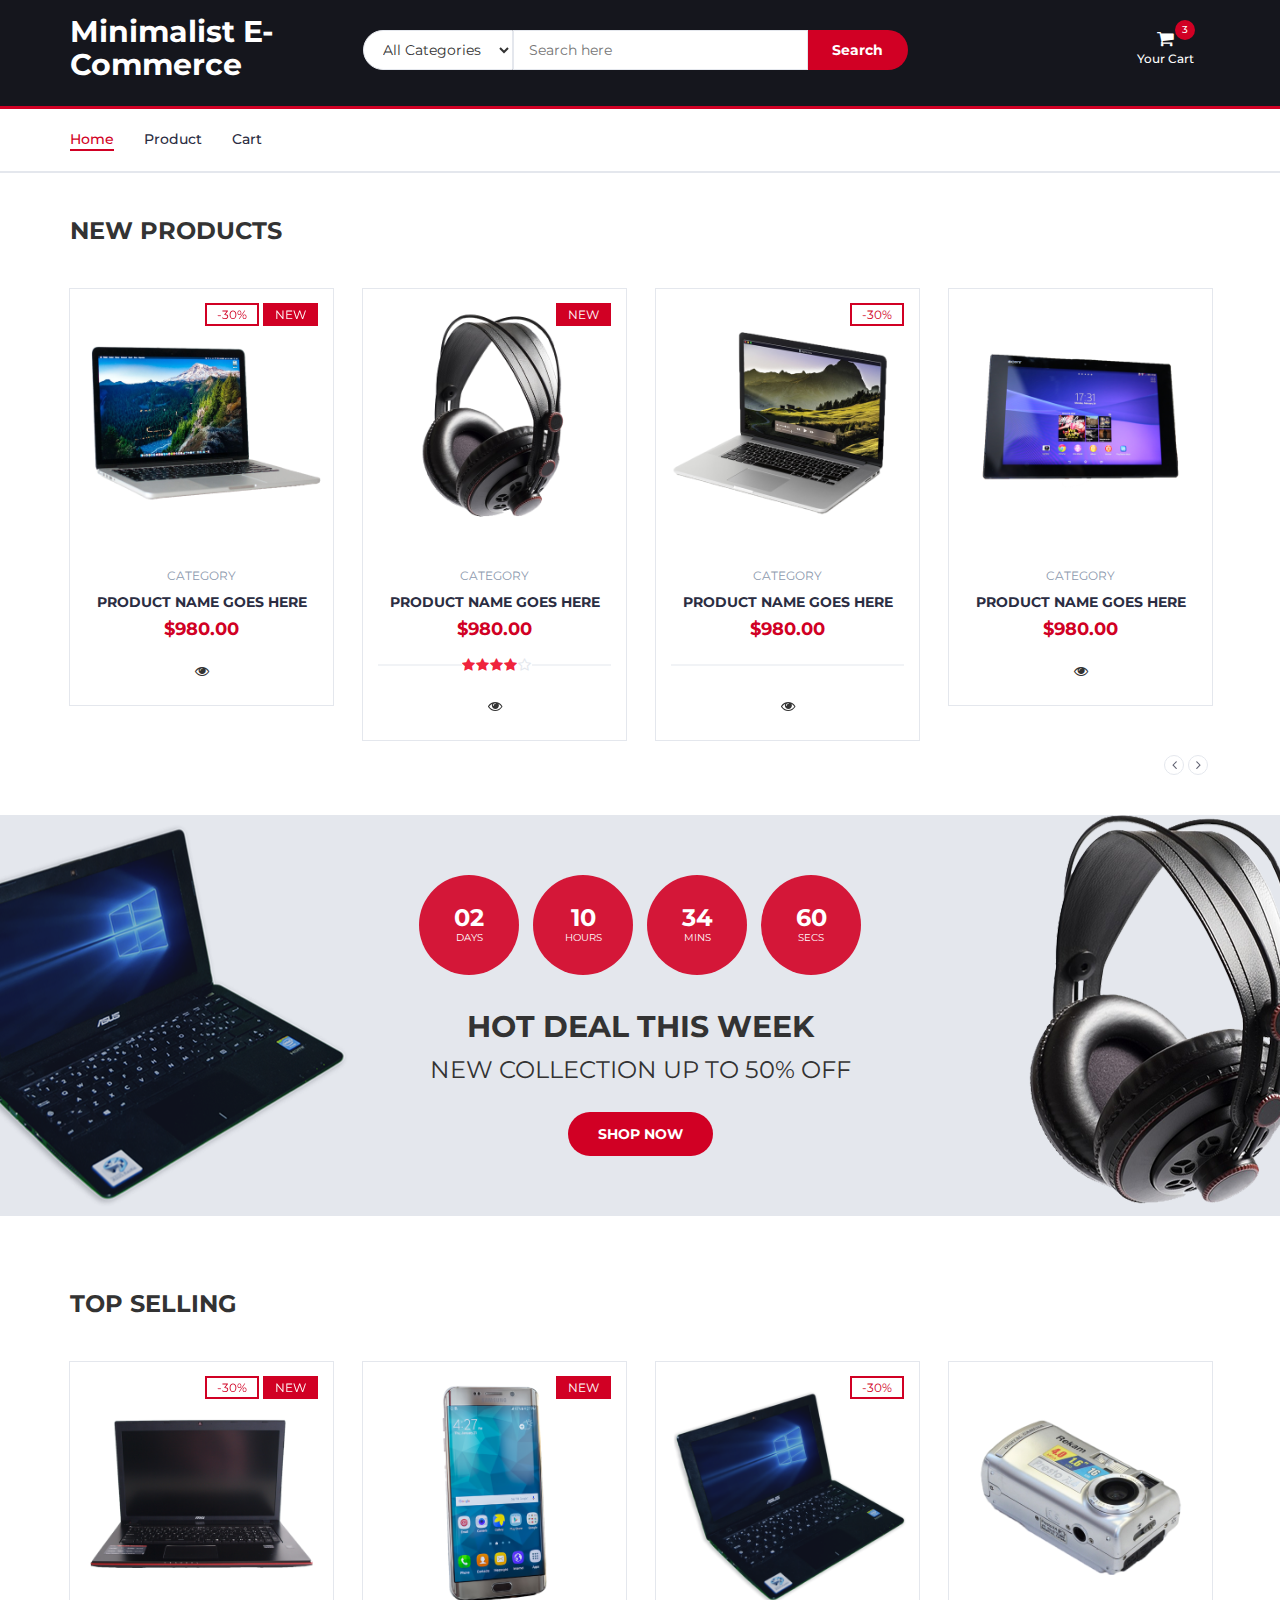
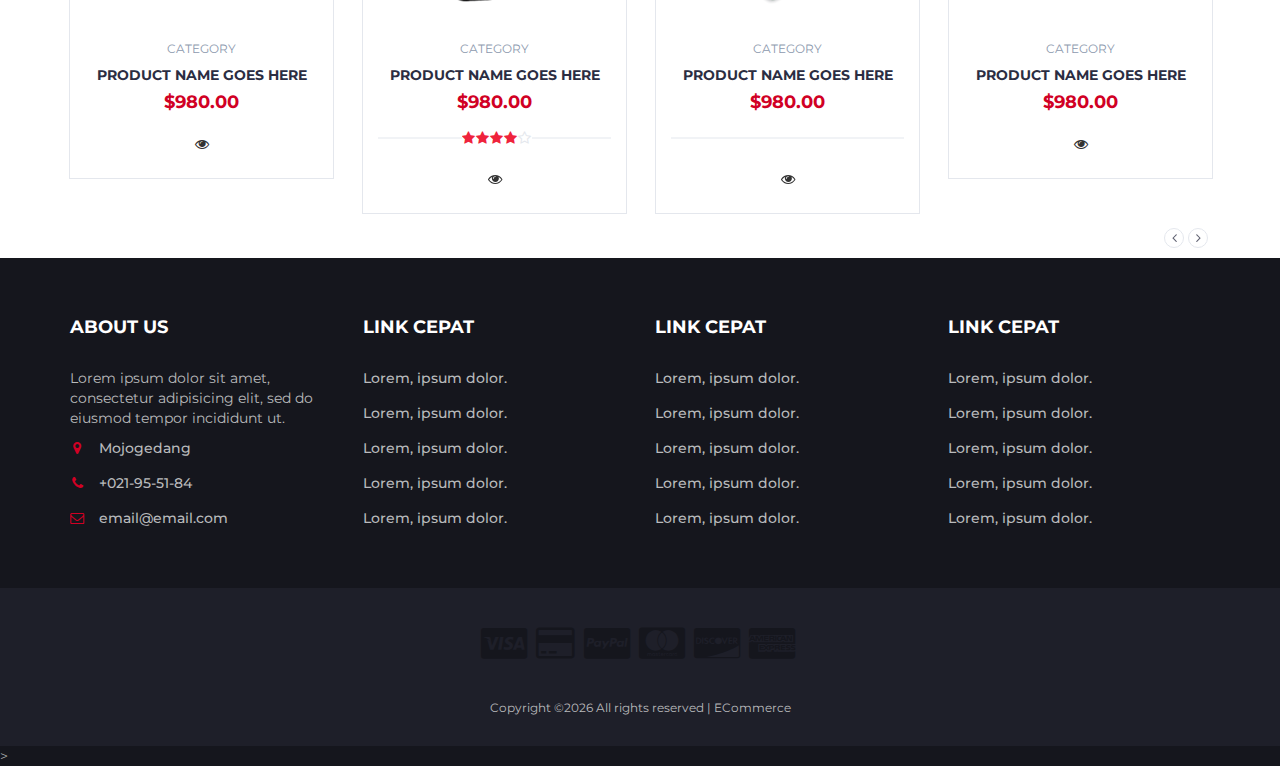
==== commit 46b89cf2: "refactoring index & product detail page" ====
--- a/index.html
+++ b/index.html
@@ -1,574 +1,540 @@
 <!DOCTYPE html>
 <html lang="en">
-	<head>
-		<meta charset="utf-8">
-		<meta http-equiv="X-UA-Compatible" content="IE=edge">
-		<meta name="viewport" content="width=device-width, initial-scale=1">
-		<title>E-Commerce Web</title>
-		<link href="https://fonts.googleapis.com/css?family=Montserrat:400,500,700" rel="stylesheet">
-		<link type="text/css" rel="stylesheet" href="css/bootstrap.min.css"/>
-		<link type="text/css" rel="stylesheet" href="css/slick.css"/>
-		<link type="text/css" rel="stylesheet" href="css/slick-theme.css"/>
-		<link type="text/css" rel="stylesheet" href="css/nouislider.min.css"/>
-		<link rel="stylesheet" href="css/font-awesome.min.css">
-		<link type="text/css" rel="stylesheet" href="css/style.css"/>
-  </head>
-	<body>
-		<header>
-			<div id="header">
-				<div class="container">
-					<div class="row">
-						<div class="col-md-3">
-							<div class="header-logo">
-								<a href="#" class="logo text-white" style="color: white;">
-										<h2 class="text-white">Minimalist E-Commerce</h2>
+
+<head>
+	<meta charset="utf-8">
+	<meta http-equiv="X-UA-Compatible" content="IE=edge">
+	<meta name="viewport" content="width=device-width, initial-scale=1">
+	<title>E-Commerce Web</title>
+	<link href="https://fonts.googleapis.com/css?family=Montserrat:400,500,700" rel="stylesheet">
+	<link type="text/css" rel="stylesheet" href="css/bootstrap.min.css" />
+	<link type="text/css" rel="stylesheet" href="css/slick.css" />
+	<link type="text/css" rel="stylesheet" href="css/slick-theme.css" />
+	<link type="text/css" rel="stylesheet" href="css/nouislider.min.css" />
+	<link rel="stylesheet" href="css/font-awesome.min.css">
+	<link type="text/css" rel="stylesheet" href="css/style.css" />
+</head>
+
+<body>
+	<header>
+		<div id="header">
+			<div class="container">
+				<div class="row">
+					<div class="col-md-3">
+						<div class="header-logo">
+							<a href="#" class="logo text-white" style="color: white;">
+								<h2 class="text-white">Minimalist E-Commerce</h2>
+							</a>
+						</div>
+					</div>
+					<div class="col-md-6">
+						<div class="header-search">
+							<form>
+								<select class="input-select">
+									<option value="0">All Categories</option>
+									<option value="1">Category 01</option>
+									<option value="1">Category 02</option>
+								</select>
+								<input class="input" placeholder="Search here">
+								<button class="search-btn">Search</button>
+							</form>
+						</div>
+					</div>
+
+					<div class="col-md-3 clearfix">
+						<div class="header-ctn">
+							<!-- Cart -->
+							<div class="dropdown">
+								<a class="dropdown-toggle" data-toggle="dropdown" aria-expanded="true">
+									<i class="fa fa-shopping-cart"></i>
+									<span>Your Cart</span>
+									<div class="qty">3</div>
+								</a>
+								<div class="cart-dropdown">
+									<div class="cart-list">
+										<div class="product-widget">
+											<div class="product-img">
+												<img src="./img/product01.png" alt="">
+											</div>
+											<div class="product-body">
+												<h3 class="product-name"><a href="#">product name goes here</a></h3>
+												<h4 class="product-price"><span class="qty">1x</span>$980.00</h4>
+											</div>
+											<button class="delete"><i class="fa fa-close"></i></button>
+										</div>
+
+										<div class="product-widget">
+											<div class="product-img">
+												<img src="./img/product02.png" alt="">
+											</div>
+											<div class="product-body">
+												<h3 class="product-name"><a href="#">product name goes here</a></h3>
+												<h4 class="product-price"><span class="qty">3x</span>$980.00</h4>
+											</div>
+											<button class="delete"><i class="fa fa-close"></i></button>
+										</div>
+									</div>
+									<div class="cart-summary">
+										<small>3 Item(s) selected</small>
+										<h5>SUBTOTAL: $2940.00</h5>
+									</div>
+									<div class="cart-btns">
+										<a href="#">Checkout <i class="fa fa-arrow-circle-right"></i></a>
+									</div>
+								</div>
+							</div>
+							<div class="menu-toggle">
+								<a href="#">
+									<i class="fa fa-bars"></i>
+									<span>Menu</span>
 								</a>
 							</div>
 						</div>
-						<div class="col-md-6">
-							<div class="header-search">
-								<form>
-									<select class="input-select">
-										<option value="0">All Categories</option>
-										<option value="1">Category 01</option>
-										<option value="1">Category 02</option>
-									</select>
-									<input class="input" placeholder="Search here">
-									<button class="search-btn">Search</button>
-								</form>
+					</div>
+				</div>
+			</div>
+		</div>
+	</header>
+
+	<nav id="navigation">
+		<div class="container">
+			<div id="responsive-nav">
+				<ul class="main-nav nav navbar-nav">
+					<li class="active"><a href="#">Home</a></li>
+					<li><a href="#">Product</a></li>
+					<li><a href="#">Cart</a></li>
+				</ul>
+			</div>
+		</div>
+	</nav>
+	<div class="section">
+		<div class="container">
+			<div class="row">
+				<div class="col-md-12">
+					<div class="section-title">
+						<h3 class="title">New Products</h3>
+					</div>
+				</div>
+				<div class="col-md-12">
+					<div class="row">
+						<div class="products-tabs">
+							<div id="tab1" class="tab-pane active">
+								<div class="products-slick" data-nav="#slick-nav-1">
+									<div class="product">
+										<div class="product-img">
+											<img src="./img/product01.png" alt="">
+											<div class="product-label">
+												<span class="sale">-30%</span>
+												<span class="new">NEW</span>
+											</div>
+										</div>
+										<div class="product-body">
+											<p class="product-category">Category</p>
+											<h3 class="product-name"><a href="#">product name goes here</a></h3>
+											<h4 class="product-price">$980.00</h4>
+											<div class="product-btns">
+												<button class="quick-view"><i class="fa fa-eye"></i><span class="tooltipp">quick
+														view</span></button>
+											</div>
+										</div>
+										<div class="add-to-cart">
+											<button class="add-to-cart-btn"><i class="fa fa-shopping-cart"></i> add to cart</button>
+										</div>
+									</div>
+									<!-- /product -->
+
+									<!-- product -->
+									<div class="product">
+										<div class="product-img">
+											<img src="./img/product02.png" alt="">
+											<div class="product-label">
+												<span class="new">NEW</span>
+											</div>
+										</div>
+										<div class="product-body">
+											<p class="product-category">Category</p>
+											<h3 class="product-name"><a href="#">product name goes here</a></h3>
+											<h4 class="product-price">$980.00</h4>
+											<div class="product-rating">
+												<i class="fa fa-star"></i>
+												<i class="fa fa-star"></i>
+												<i class="fa fa-star"></i>
+												<i class="fa fa-star"></i>
+												<i class="fa fa-star-o"></i>
+											</div>
+											<div class="product-btns">
+
+												<button class="quick-view"><i class="fa fa-eye"></i><span class="tooltipp">quick
+														view</span></button>
+											</div>
+										</div>
+										<div class="add-to-cart">
+											<button class="add-to-cart-btn"><i class="fa fa-shopping-cart"></i> add to cart</button>
+										</div>
+									</div>
+									<!-- /product -->
+
+									<!-- product -->
+									<div class="product">
+										<div class="product-img">
+											<img src="./img/product03.png" alt="">
+											<div class="product-label">
+												<span class="sale">-30%</span>
+											</div>
+										</div>
+										<div class="product-body">
+											<p class="product-category">Category</p>
+											<h3 class="product-name"><a href="#">product name goes here</a></h3>
+											<h4 class="product-price">$980.00</h4>
+											<div class="product-rating">
+											</div>
+											<div class="product-btns">
+
+												<button class="quick-view"><i class="fa fa-eye"></i><span class="tooltipp">quick
+														view</span></button>
+											</div>
+										</div>
+										<div class="add-to-cart">
+											<button class="add-to-cart-btn"><i class="fa fa-shopping-cart"></i> add to cart</button>
+										</div>
+									</div>
+									<!-- /product -->
+
+									<!-- product -->
+									<div class="product">
+										<div class="product-img">
+											<img src="./img/product04.png" alt="">
+										</div>
+										<div class="product-body">
+											<p class="product-category">Category</p>
+											<h3 class="product-name"><a href="#">product name goes here</a></h3>
+											<h4 class="product-price">$980.00</h4>
+
+											<div class="product-btns">
+
+												<button class="quick-view"><i class="fa fa-eye"></i><span class="tooltipp">quick
+														view</span></button>
+											</div>
+										</div>
+										<div class="add-to-cart">
+											<button class="add-to-cart-btn"><i class="fa fa-shopping-cart"></i> add to cart</button>
+										</div>
+									</div>
+									<!-- /product -->
+
+									<!-- product -->
+									<div class="product">
+										<div class="product-img">
+											<img src="./img/product05.png" alt="">
+										</div>
+										<div class="product-body">
+											<p class="product-category">Category</p>
+											<h3 class="product-name"><a href="#">product name goes here</a></h3>
+											<h4 class="product-price">$980.00</h4>
+
+											<div class="product-btns">
+
+												<button class="quick-view"><i class="fa fa-eye"></i><span class="tooltipp">quick
+														view</span></button>
+											</div>
+										</div>
+										<div class="add-to-cart">
+											<button class="add-to-cart-btn"><i class="fa fa-shopping-cart"></i> add to cart</button>
+										</div>
+									</div>
+									<!-- /product -->
+								</div>
+								<div id="slick-nav-1" class="products-slick-nav"></div>
 							</div>
 						</div>
-
-						<div class="col-md-3 clearfix">
-							<div class="header-ctn">
-								<!-- Cart -->
-								<div class="dropdown">
-									<a class="dropdown-toggle" data-toggle="dropdown" aria-expanded="true">
-										<i class="fa fa-shopping-cart"></i>
-										<span>Your Cart</span>
-										<div class="qty">3</div>
-									</a>
-									<div class="cart-dropdown">
-										<div class="cart-list">
-											<div class="product-widget">
-												<div class="product-img">
-													<img src="./img/product01.png" alt="">
-												</div>
-												<div class="product-body">
-													<h3 class="product-name"><a href="#">product name goes here</a></h3>
-													<h4 class="product-price"><span class="qty">1x</span>$980.00</h4>
-												</div>
-												<button class="delete"><i class="fa fa-close"></i></button>
-											</div>
-
-											<div class="product-widget">
-												<div class="product-img">
-													<img src="./img/product02.png" alt="">
-												</div>
-												<div class="product-body">
-													<h3 class="product-name"><a href="#">product name goes here</a></h3>
-													<h4 class="product-price"><span class="qty">3x</span>$980.00</h4>
-												</div>
-												<button class="delete"><i class="fa fa-close"></i></button>
-											</div>
-										</div>
-										<div class="cart-summary">
-											<small>3 Item(s) selected</small>
-											<h5>SUBTOTAL: $2940.00</h5>
-										</div>
-										<div class="cart-btns">
-											<a href="#">View Cart</a>
-											<a href="#">Checkout  <i class="fa fa-arrow-circle-right"></i></a>
-										</div>
-									</div>
-								</div>
-								<div class="menu-toggle">
-									<a href="#">
-										<i class="fa fa-bars"></i>
-										<span>Menu</span>
-									</a>
-								</div>
+					</div>
+				</div>
+			</div>
+		</div>
+	</div>
+	<!-- /SECTION -->
+
+	<div id="hot-deal" class="section">
+		<div class="container">
+			<!-- row -->
+			<div class="row">
+				<div class="col-md-12">
+					<div class="hot-deal">
+						<ul class="hot-deal-countdown">
+							<li>
+								<div>
+									<h3>02</h3>
+									<span>Days</span>
+								</div>
+							</li>
+							<li>
+								<div>
+									<h3>10</h3>
+									<span>Hours</span>
+								</div>
+							</li>
+							<li>
+								<div>
+									<h3>34</h3>
+									<span>Mins</span>
+								</div>
+							</li>
+							<li>
+								<div>
+									<h3>60</h3>
+									<span>Secs</span>
+								</div>
+							</li>
+						</ul>
+						<h2 class="text-uppercase">hot deal this week</h2>
+						<p>New Collection Up to 50% OFF</p>
+						<a class="primary-btn cta-btn" href="#">Shop now</a>
+					</div>
+				</div>
+			</div>
+		</div>
+	</div>
+
+	<div class="section">
+		<div class="container">
+			<div class="row">
+				<div class="col-md-12">
+					<div class="section-title">
+						<h3 class="title">Top selling</h3>
+					</div>
+				</div>
+				<div class="col-md-12">
+					<div class="row">
+						<div class="products-tabs">
+							<!-- tab -->
+							<div id="tab2" class="tab-pane fade in active">
+								<div class="products-slick" data-nav="#slick-nav-2">
+									<!-- product -->
+									<div class="product">
+										<div class="product-img">
+											<img src="./img/product06.png" alt="">
+											<div class="product-label">
+												<span class="sale">-30%</span>
+												<span class="new">NEW</span>
+											</div>
+										</div>
+										<div class="product-body">
+											<p class="product-category">Category</p>
+											<h3 class="product-name"><a href="#">product name goes here</a></h3>
+											<h4 class="product-price">$980.00</h4>
+
+											<div class="product-btns">
+
+												<button class="quick-view"><i class="fa fa-eye"></i><span class="tooltipp">quick
+														view</span></button>
+											</div>
+										</div>
+										<div class="add-to-cart">
+											<button class="add-to-cart-btn"><i class="fa fa-shopping-cart"></i> add to cart</button>
+										</div>
+									</div>
+									<!-- /product -->
+
+									<!-- product -->
+									<div class="product">
+										<div class="product-img">
+											<img src="./img/product07.png" alt="">
+											<div class="product-label">
+												<span class="new">NEW</span>
+											</div>
+										</div>
+										<div class="product-body">
+											<p class="product-category">Category</p>
+											<h3 class="product-name"><a href="#">product name goes here</a></h3>
+											<h4 class="product-price">$980.00</h4>
+											<div class="product-rating">
+												<i class="fa fa-star"></i>
+												<i class="fa fa-star"></i>
+												<i class="fa fa-star"></i>
+												<i class="fa fa-star"></i>
+												<i class="fa fa-star-o"></i>
+											</div>
+											<div class="product-btns">
+
+												<button class="quick-view"><i class="fa fa-eye"></i><span class="tooltipp">quick
+														view</span></button>
+											</div>
+										</div>
+										<div class="add-to-cart">
+											<button class="add-to-cart-btn"><i class="fa fa-shopping-cart"></i> add to cart</button>
+										</div>
+									</div>
+									<!-- /product -->
+
+									<!-- product -->
+									<div class="product">
+										<div class="product-img">
+											<img src="./img/product08.png" alt="">
+											<div class="product-label">
+												<span class="sale">-30%</span>
+											</div>
+										</div>
+										<div class="product-body">
+											<p class="product-category">Category</p>
+											<h3 class="product-name"><a href="#">product name goes here</a></h3>
+											<h4 class="product-price">$980.00</h4>
+											<div class="product-rating">
+											</div>
+											<div class="product-btns">
+
+												<button class="quick-view"><i class="fa fa-eye"></i><span class="tooltipp">quick
+														view</span></button>
+											</div>
+										</div>
+										<div class="add-to-cart">
+											<button class="add-to-cart-btn"><i class="fa fa-shopping-cart"></i> add to cart</button>
+										</div>
+									</div>
+									<!-- /product -->
+
+									<!-- product -->
+									<div class="product">
+										<div class="product-img">
+											<img src="./img/product09.png" alt="">
+										</div>
+										<div class="product-body">
+											<p class="product-category">Category</p>
+											<h3 class="product-name"><a href="#">product name goes here</a></h3>
+											<h4 class="product-price">$980.00</h4>
+
+											<div class="product-btns">
+
+												<button class="quick-view"><i class="fa fa-eye"></i><span class="tooltipp">quick
+														view</span></button>
+											</div>
+										</div>
+										<div class="add-to-cart">
+											<button class="add-to-cart-btn"><i class="fa fa-shopping-cart"></i> add to cart</button>
+										</div>
+									</div>
+									<!-- /product -->
+
+									<!-- product -->
+									<div class="product">
+										<div class="product-img">
+											<img src="./img/product01.png" alt="">
+										</div>
+										<div class="product-body">
+											<p class="product-category">Category</p>
+											<h3 class="product-name"><a href="#">product name goes here</a></h3>
+											<h4 class="product-price">$980.00</h4>
+
+											<div class="product-btns">
+
+												<button class="quick-view"><i class="fa fa-eye"></i><span class="tooltipp">quick
+														view</span></button>
+											</div>
+										</div>
+										<div class="add-to-cart">
+											<button class="add-to-cart-btn"><i class="fa fa-shopping-cart"></i> add to cart</button>
+										</div>
+									</div>
+								</div>
+								<div id="slick-nav-2" class="products-slick-nav"></div>
 							</div>
 						</div>
 					</div>
 				</div>
 			</div>
-		</header>
-
-
-		<nav id="navigation">
-			<div class="container">
-				<div id="responsive-nav">
-					<ul class="main-nav nav navbar-nav">
-						<li class="active"><a href="#">Home</a></li>
-						<li><a href="#">Categories</a></li>
-					</ul>
-				</div>
-			</div>
-		</nav>
+		</div>
+	</div>
+
+
+	<!-- FOOTER -->
+	<footer id="footer">
 		<div class="section">
 			<div class="container">
 				<div class="row">
-				<div class="col-md-12">
-						<div class="section-title">
-							<h3 class="title">New Products</h3>
-						</div>
-					</div>
-					<div class="col-md-12">
-						<div class="row">
-							<div class="products-tabs">
-								<div id="tab1" class="tab-pane active">
-									<div class="products-slick" data-nav="#slick-nav-1">
-										<div class="product">
-											<div class="product-img">
-												<img src="./img/product01.png" alt="">
-												<div class="product-label">
-													<span class="sale">-30%</span>
-													<span class="new">NEW</span>
-												</div>
-											</div>
-											<div class="product-body">
-												<p class="product-category">Category</p>
-												<h3 class="product-name"><a href="#">product name goes here</a></h3>
-												<h4 class="product-price">$980.00 <del class="product-old-price">$990.00</del></h4>
-												<div class="product-rating">
-													<i class="fa fa-star"></i>
-													<i class="fa fa-star"></i>
-													<i class="fa fa-star"></i>
-													<i class="fa fa-star"></i>
-													<i class="fa fa-star"></i>
-												</div>
-												<div class="product-btns">
-													<button class="add-to-wishlist"><i class="fa fa-heart-o"></i><span class="tooltipp">add to wishlist</span></button>
-													<button class="add-to-compare"><i class="fa fa-exchange"></i><span class="tooltipp">add to compare</span></button>
-													<button class="quick-view"><i class="fa fa-eye"></i><span class="tooltipp">quick view</span></button>
-												</div>
-											</div>
-											<div class="add-to-cart">
-												<button class="add-to-cart-btn"><i class="fa fa-shopping-cart"></i> add to cart</button>
-											</div>
-										</div>
-										<!-- /product -->
-
-										<!-- product -->
-										<div class="product">
-											<div class="product-img">
-												<img src="./img/product02.png" alt="">
-												<div class="product-label">
-													<span class="new">NEW</span>
-												</div>
-											</div>
-											<div class="product-body">
-												<p class="product-category">Category</p>
-												<h3 class="product-name"><a href="#">product name goes here</a></h3>
-												<h4 class="product-price">$980.00 <del class="product-old-price">$990.00</del></h4>
-												<div class="product-rating">
-													<i class="fa fa-star"></i>
-													<i class="fa fa-star"></i>
-													<i class="fa fa-star"></i>
-													<i class="fa fa-star"></i>
-													<i class="fa fa-star-o"></i>
-												</div>
-												<div class="product-btns">
-													<button class="add-to-wishlist"><i class="fa fa-heart-o"></i><span class="tooltipp">add to wishlist</span></button>
-													<button class="add-to-compare"><i class="fa fa-exchange"></i><span class="tooltipp">add to compare</span></button>
-													<button class="quick-view"><i class="fa fa-eye"></i><span class="tooltipp">quick view</span></button>
-												</div>
-											</div>
-											<div class="add-to-cart">
-												<button class="add-to-cart-btn"><i class="fa fa-shopping-cart"></i> add to cart</button>
-											</div>
-										</div>
-										<!-- /product -->
-
-										<!-- product -->
-										<div class="product">
-											<div class="product-img">
-												<img src="./img/product03.png" alt="">
-												<div class="product-label">
-													<span class="sale">-30%</span>
-												</div>
-											</div>
-											<div class="product-body">
-												<p class="product-category">Category</p>
-												<h3 class="product-name"><a href="#">product name goes here</a></h3>
-												<h4 class="product-price">$980.00 <del class="product-old-price">$990.00</del></h4>
-												<div class="product-rating">
-												</div>
-												<div class="product-btns">
-													<button class="add-to-wishlist"><i class="fa fa-heart-o"></i><span class="tooltipp">add to wishlist</span></button>
-													<button class="add-to-compare"><i class="fa fa-exchange"></i><span class="tooltipp">add to compare</span></button>
-													<button class="quick-view"><i class="fa fa-eye"></i><span class="tooltipp">quick view</span></button>
-												</div>
-											</div>
-											<div class="add-to-cart">
-												<button class="add-to-cart-btn"><i class="fa fa-shopping-cart"></i> add to cart</button>
-											</div>
-										</div>
-										<!-- /product -->
-
-										<!-- product -->
-										<div class="product">
-											<div class="product-img">
-												<img src="./img/product04.png" alt="">
-											</div>
-											<div class="product-body">
-												<p class="product-category">Category</p>
-												<h3 class="product-name"><a href="#">product name goes here</a></h3>
-												<h4 class="product-price">$980.00 <del class="product-old-price">$990.00</del></h4>
-												<div class="product-rating">
-													<i class="fa fa-star"></i>
-													<i class="fa fa-star"></i>
-													<i class="fa fa-star"></i>
-													<i class="fa fa-star"></i>
-													<i class="fa fa-star"></i>
-												</div>
-												<div class="product-btns">
-													<button class="add-to-wishlist"><i class="fa fa-heart-o"></i><span class="tooltipp">add to wishlist</span></button>
-													<button class="add-to-compare"><i class="fa fa-exchange"></i><span class="tooltipp">add to compare</span></button>
-													<button class="quick-view"><i class="fa fa-eye"></i><span class="tooltipp">quick view</span></button>
-												</div>
-											</div>
-											<div class="add-to-cart">
-												<button class="add-to-cart-btn"><i class="fa fa-shopping-cart"></i> add to cart</button>
-											</div>
-										</div>
-										<!-- /product -->
-
-										<!-- product -->
-										<div class="product">
-											<div class="product-img">
-												<img src="./img/product05.png" alt="">
-											</div>
-											<div class="product-body">
-												<p class="product-category">Category</p>
-												<h3 class="product-name"><a href="#">product name goes here</a></h3>
-												<h4 class="product-price">$980.00 <del class="product-old-price">$990.00</del></h4>
-												<div class="product-rating">
-													<i class="fa fa-star"></i>
-													<i class="fa fa-star"></i>
-													<i class="fa fa-star"></i>
-													<i class="fa fa-star"></i>
-													<i class="fa fa-star"></i>
-												</div>
-												<div class="product-btns">
-													<button class="add-to-wishlist"><i class="fa fa-heart-o"></i><span class="tooltipp">add to wishlist</span></button>
-													<button class="add-to-compare"><i class="fa fa-exchange"></i><span class="tooltipp">add to compare</span></button>
-													<button class="quick-view"><i class="fa fa-eye"></i><span class="tooltipp">quick view</span></button>
-												</div>
-											</div>
-											<div class="add-to-cart">
-												<button class="add-to-cart-btn"><i class="fa fa-shopping-cart"></i> add to cart</button>
-											</div>
-										</div>
-										<!-- /product -->
-									</div>
-									<div id="slick-nav-1" class="products-slick-nav"></div>
-								</div>
-							</div>
+					<div class="col-md-3 col-xs-6">
+						<div class="footer">
+							<h3 class="footer-title">About Us</h3>
+							<p>Lorem ipsum dolor sit amet, consectetur adipisicing elit, sed do eiusmod tempor incididunt ut.</p>
+							<ul class="footer-links">
+								<li><a href="#"><i class="fa fa-map-marker"></i>Mojogedang</a></li>
+								<li><a href="#"><i class="fa fa-phone"></i>+021-95-51-84</a></li>
+								<li><a href="#"><i class="fa fa-envelope-o"></i>email@email.com</a></li>
+							</ul>
+						</div>
+					</div>
+
+					<div class="col-md-3 col-xs-6">
+						<div class="footer">
+							<h3 class="footer-title">Link Cepat</h3>
+							<ul class="footer-links">
+								<li><a href="#">Lorem, ipsum dolor.</a></li>
+								<li><a href="#">Lorem, ipsum dolor.</a></li>
+								<li><a href="#">Lorem, ipsum dolor.</a></li>
+								<li><a href="#">Lorem, ipsum dolor.</a></li>
+								<li><a href="#">Lorem, ipsum dolor.</a></li>
+							</ul>
+						</div>
+					</div>
+
+					<div class="clearfix visible-xs"></div>
+
+					<div class="col-md-3 col-xs-6">
+						<div class="footer">
+							<h3 class="footer-title">Link Cepat</h3>
+							<ul class="footer-links">
+								<li><a href="#">Lorem, ipsum dolor.</a></li>
+								<li><a href="#">Lorem, ipsum dolor.</a></li>
+								<li><a href="#">Lorem, ipsum dolor.</a></li>
+								<li><a href="#">Lorem, ipsum dolor.</a></li>
+								<li><a href="#">Lorem, ipsum dolor.</a></li>
+							</ul>
+						</div>
+					</div>
+
+					<div class="col-md-3 col-xs-6">
+						<div class="footer">
+							<h3 class="footer-title">Link Cepat</h3>
+							<ul class="footer-links">
+								<li><a href="#">Lorem, ipsum dolor.</a></li>
+								<li><a href="#">Lorem, ipsum dolor.</a></li>
+								<li><a href="#">Lorem, ipsum dolor.</a></li>
+								<li><a href="#">Lorem, ipsum dolor.</a></li>
+								<li><a href="#">Lorem, ipsum dolor.</a></li>
+							</ul>
 						</div>
 					</div>
 				</div>
 			</div>
 		</div>
-		<!-- /SECTION -->
-
-		<div id="hot-deal" class="section">
-			<div class="container">
-				<!-- row -->
-				<div class="row">
-					<div class="col-md-12">
-						<div class="hot-deal">
-							<ul class="hot-deal-countdown">
-								<li>
-									<div>
-										<h3>02</h3>
-										<span>Days</span>
-									</div>
-								</li>
-								<li>
-									<div>
-										<h3>10</h3>
-										<span>Hours</span>
-									</div>
-								</li>
-								<li>
-									<div>
-										<h3>34</h3>
-										<span>Mins</span>
-									</div>
-								</li>
-								<li>
-									<div>
-										<h3>60</h3>
-										<span>Secs</span>
-									</div>
-								</li>
-							</ul>
-							<h2 class="text-uppercase">hot deal this week</h2>
-							<p>New Collection Up to 50% OFF</p>
-							<a class="primary-btn cta-btn" href="#">Shop now</a>
-						</div>
-					</div>
-				</div>
-			</div>
-			</div>
-	
-		<div class="section">
+		<div id="bottom-footer" class="section">
 			<div class="container">
 				<div class="row">
-				<div class="col-md-12">
-						<div class="section-title">
-							<h3 class="title">Top selling</h3>
-						</div>
-					</div>
-					<div class="col-md-12">
-						<div class="row">
-							<div class="products-tabs">
-								<!-- tab -->
-								<div id="tab2" class="tab-pane fade in active">
-									<div class="products-slick" data-nav="#slick-nav-2">
-										<!-- product -->
-										<div class="product">
-											<div class="product-img">
-												<img src="./img/product06.png" alt="">
-												<div class="product-label">
-													<span class="sale">-30%</span>
-													<span class="new">NEW</span>
-												</div>
-											</div>
-											<div class="product-body">
-												<p class="product-category">Category</p>
-												<h3 class="product-name"><a href="#">product name goes here</a></h3>
-												<h4 class="product-price">$980.00 <del class="product-old-price">$990.00</del></h4>
-												<div class="product-rating">
-													<i class="fa fa-star"></i>
-													<i class="fa fa-star"></i>
-													<i class="fa fa-star"></i>
-													<i class="fa fa-star"></i>
-													<i class="fa fa-star"></i>
-												</div>
-												<div class="product-btns">
-													<button class="add-to-wishlist"><i class="fa fa-heart-o"></i><span class="tooltipp">add to wishlist</span></button>
-													<button class="add-to-compare"><i class="fa fa-exchange"></i><span class="tooltipp">add to compare</span></button>
-													<button class="quick-view"><i class="fa fa-eye"></i><span class="tooltipp">quick view</span></button>
-												</div>
-											</div>
-											<div class="add-to-cart">
-												<button class="add-to-cart-btn"><i class="fa fa-shopping-cart"></i> add to cart</button>
-											</div>
-										</div>
-										<!-- /product -->
-
-										<!-- product -->
-										<div class="product">
-											<div class="product-img">
-												<img src="./img/product07.png" alt="">
-												<div class="product-label">
-													<span class="new">NEW</span>
-												</div>
-											</div>
-											<div class="product-body">
-												<p class="product-category">Category</p>
-												<h3 class="product-name"><a href="#">product name goes here</a></h3>
-												<h4 class="product-price">$980.00 <del class="product-old-price">$990.00</del></h4>
-												<div class="product-rating">
-													<i class="fa fa-star"></i>
-													<i class="fa fa-star"></i>
-													<i class="fa fa-star"></i>
-													<i class="fa fa-star"></i>
-													<i class="fa fa-star-o"></i>
-												</div>
-												<div class="product-btns">
-													<button class="add-to-wishlist"><i class="fa fa-heart-o"></i><span class="tooltipp">add to wishlist</span></button>
-													<button class="add-to-compare"><i class="fa fa-exchange"></i><span class="tooltipp">add to compare</span></button>
-													<button class="quick-view"><i class="fa fa-eye"></i><span class="tooltipp">quick view</span></button>
-												</div>
-											</div>
-											<div class="add-to-cart">
-												<button class="add-to-cart-btn"><i class="fa fa-shopping-cart"></i> add to cart</button>
-											</div>
-										</div>
-										<!-- /product -->
-
-										<!-- product -->
-										<div class="product">
-											<div class="product-img">
-												<img src="./img/product08.png" alt="">
-												<div class="product-label">
-													<span class="sale">-30%</span>
-												</div>
-											</div>
-											<div class="product-body">
-												<p class="product-category">Category</p>
-												<h3 class="product-name"><a href="#">product name goes here</a></h3>
-												<h4 class="product-price">$980.00 <del class="product-old-price">$990.00</del></h4>
-												<div class="product-rating">
-												</div>
-												<div class="product-btns">
-													<button class="add-to-wishlist"><i class="fa fa-heart-o"></i><span class="tooltipp">add to wishlist</span></button>
-													<button class="add-to-compare"><i class="fa fa-exchange"></i><span class="tooltipp">add to compare</span></button>
-													<button class="quick-view"><i class="fa fa-eye"></i><span class="tooltipp">quick view</span></button>
-												</div>
-											</div>
-											<div class="add-to-cart">
-												<button class="add-to-cart-btn"><i class="fa fa-shopping-cart"></i> add to cart</button>
-											</div>
-										</div>
-										<!-- /product -->
-
-										<!-- product -->
-										<div class="product">
-											<div class="product-img">
-												<img src="./img/product09.png" alt="">
-											</div>
-											<div class="product-body">
-												<p class="product-category">Category</p>
-												<h3 class="product-name"><a href="#">product name goes here</a></h3>
-												<h4 class="product-price">$980.00 <del class="product-old-price">$990.00</del></h4>
-												<div class="product-rating">
-													<i class="fa fa-star"></i>
-													<i class="fa fa-star"></i>
-													<i class="fa fa-star"></i>
-													<i class="fa fa-star"></i>
-													<i class="fa fa-star"></i>
-												</div>
-												<div class="product-btns">
-													<button class="add-to-wishlist"><i class="fa fa-heart-o"></i><span class="tooltipp">add to wishlist</span></button>
-													<button class="add-to-compare"><i class="fa fa-exchange"></i><span class="tooltipp">add to compare</span></button>
-													<button class="quick-view"><i class="fa fa-eye"></i><span class="tooltipp">quick view</span></button>
-												</div>
-											</div>
-											<div class="add-to-cart">
-												<button class="add-to-cart-btn"><i class="fa fa-shopping-cart"></i> add to cart</button>
-											</div>
-										</div>
-										<!-- /product -->
-
-										<!-- product -->
-										<div class="product">
-											<div class="product-img">
-												<img src="./img/product01.png" alt="">
-											</div>
-											<div class="product-body">
-												<p class="product-category">Category</p>
-												<h3 class="product-name"><a href="#">product name goes here</a></h3>
-												<h4 class="product-price">$980.00 <del class="product-old-price">$990.00</del></h4>
-												<div class="product-rating">
-													<i class="fa fa-star"></i>
-													<i class="fa fa-star"></i>
-													<i class="fa fa-star"></i>
-													<i class="fa fa-star"></i>
-													<i class="fa fa-star"></i>
-												</div>
-												<div class="product-btns">
-													<button class="add-to-wishlist"><i class="fa fa-heart-o"></i><span class="tooltipp">add to wishlist</span></button>
-													<button class="add-to-compare"><i class="fa fa-exchange"></i><span class="tooltipp">add to compare</span></button>
-													<button class="quick-view"><i class="fa fa-eye"></i><span class="tooltipp">quick view</span></button>
-												</div>
-											</div>
-											<div class="add-to-cart">
-												<button class="add-to-cart-btn"><i class="fa fa-shopping-cart"></i> add to cart</button>
-											</div>
-										</div>
-									</div>
-									<div id="slick-nav-2" class="products-slick-nav"></div>
-								</div>
-							</div>
-						</div>
-					</div>
-				</div>
-			</div>
-		</div>
-	
-
-		<!-- FOOTER -->
-		<footer id="footer">
-			<div class="section">
-				<div class="container">
-					<div class="row">
-						<div class="col-md-3 col-xs-6">
-							<div class="footer">
-								<h3 class="footer-title">About Us</h3>
-								<p>Lorem ipsum dolor sit amet, consectetur adipisicing elit, sed do eiusmod tempor incididunt ut.</p>
-								<ul class="footer-links">
-									<li><a href="#"><i class="fa fa-map-marker"></i>Mojogedang</a></li>
-									<li><a href="#"><i class="fa fa-phone"></i>+021-95-51-84</a></li>
-									<li><a href="#"><i class="fa fa-envelope-o"></i>email@email.com</a></li>
-								</ul>
-							</div>
-						</div>
-
-						<div class="col-md-3 col-xs-6">
-							<div class="footer">
-								<h3 class="footer-title">Link Cepat</h3>
-								<ul class="footer-links">
-									<li><a href="#">Lorem, ipsum dolor.</a></li>
-									<li><a href="#">Lorem, ipsum dolor.</a></li>
-									<li><a href="#">Lorem, ipsum dolor.</a></li>
-									<li><a href="#">Lorem, ipsum dolor.</a></li>
-									<li><a href="#">Lorem, ipsum dolor.</a></li>
-								</ul>
-							</div>
-						</div>
-
-						<div class="clearfix visible-xs"></div>
-
-						<div class="col-md-3 col-xs-6">
-							<div class="footer">
-								<h3 class="footer-title">Link Cepat</h3>
-								<ul class="footer-links">
-									<li><a href="#">Lorem, ipsum dolor.</a></li>
-									<li><a href="#">Lorem, ipsum dolor.</a></li>
-									<li><a href="#">Lorem, ipsum dolor.</a></li>
-									<li><a href="#">Lorem, ipsum dolor.</a></li>
-									<li><a href="#">Lorem, ipsum dolor.</a></li>
-								</ul>
-							</div>
-						</div>
-
-						<div class="col-md-3 col-xs-6">
-							<div class="footer">
-								<h3 class="footer-title">Link Cepat</h3>
-								<ul class="footer-links">
-									<li><a href="#">Lorem, ipsum dolor.</a></li>
-									<li><a href="#">Lorem, ipsum dolor.</a></li>
-									<li><a href="#">Lorem, ipsum dolor.</a></li>
-									<li><a href="#">Lorem, ipsum dolor.</a></li>
-									<li><a href="#">Lorem, ipsum dolor.</a></li>
-								</ul>
-							</div>
-						</div>
-					</div>
-				</div>
-				</div>
-			<div id="bottom-footer" class="section">
-				<div class="container">
-					<div class="row">
-						<div class="col-md-12 text-center">
-							<ul class="footer-payments">
-								<li><a href="#"><i class="fa fa-cc-visa"></i></a></li>
-								<li><a href="#"><i class="fa fa-credit-card"></i></a></li>
-								<li><a href="#"><i class="fa fa-cc-paypal"></i></a></li>
-								<li><a href="#"><i class="fa fa-cc-mastercard"></i></a></li>
-								<li><a href="#"><i class="fa fa-cc-discover"></i></a></li>
-								<li><a href="#"><i class="fa fa-cc-amex"></i></a></li>
-							</ul>
-							<span class="copyright">
-								Copyright &copy;<script>document.write(new Date().getFullYear());</script> All rights reserved | ECommerce</a>
-							</span>
-						</div>
-					</div>
-				</div>
-			</div>>
-		</footer>
-	
-		<!-- jQuery Plugins -->
-		<script src="js/jquery.min.js"></script>
-		<script src="js/bootstrap.min.js"></script>
-		<script src="js/slick.min.js"></script>
-		<script src="js/nouislider.min.js"></script>
-		<script src="js/jquery.zoom.min.js"></script>
-		<script src="js/main.js"></script>
-	</body>
-</html>
+					<div class="col-md-12 text-center">
+						<ul class="footer-payments">
+							<li><a href="#"><i class="fa fa-cc-visa"></i></a></li>
+							<li><a href="#"><i class="fa fa-credit-card"></i></a></li>
+							<li><a href="#"><i class="fa fa-cc-paypal"></i></a></li>
+							<li><a href="#"><i class="fa fa-cc-mastercard"></i></a></li>
+							<li><a href="#"><i class="fa fa-cc-discover"></i></a></li>
+							<li><a href="#"><i class="fa fa-cc-amex"></i></a></li>
+						</ul>
+						<span class="copyright">
+							Copyright &copy;<script>
+								document.write(new Date().getFullYear());
+							</script> All rights reserved | ECommerce</a>
+						</span>
+					</div>
+				</div>
+			</div>
+		</div>>
+	</footer>
+
+	<!-- jQuery Plugins -->
+	<script src="js/jquery.min.js"></script>
+	<script src="js/bootstrap.min.js"></script>
+	<script src="js/slick.min.js"></script>
+	<script src="js/nouislider.min.js"></script>
+	<script src="js/jquery.zoom.min.js"></script>
+	<script src="js/main.js"></script>
+</body>
+
+</html>